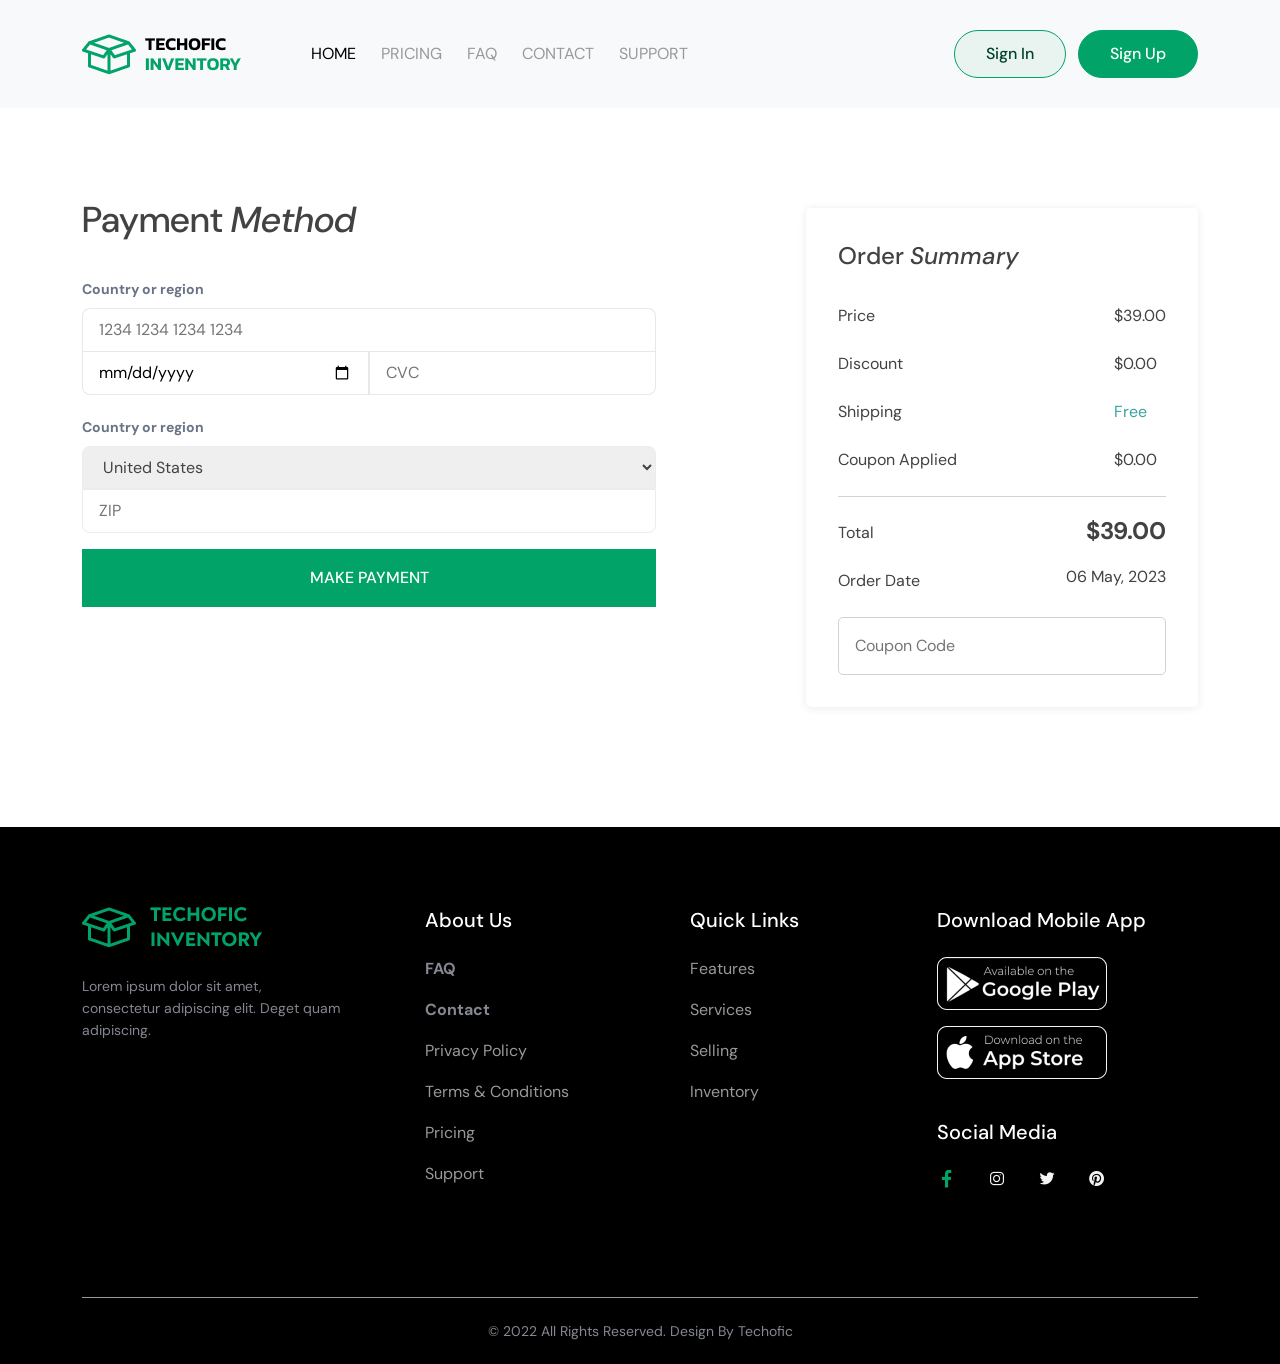
==== checkOut.html @ 2491700c "dashboard added" ====
<!DOCTYPE html>
<html lang="en">

<head>
    <meta charset="UTF-8">
    <meta http-equiv="X-UA-Compatible" content="IE=edge">
    <meta name="viewport" content="width=device-width, initial-scale=1.0">
    <title>Techofic</title>

    <!--================= Link CSS Here =================-->
    <!-- Vendor CSS -->

    <link rel="preconnect" href="https://fonts.googleapis.com">
    <link rel="preconnect" href="https://fonts.gstatic.com" crossorigin>

    <!-- Font CSS -->
    <link href="https://fonts.googleapis.com/css2?family=DM+Sans:wght@400;500;700&display=swap" rel="stylesheet">

    <!-- Bootstrap CSS -->
    <link rel="stylesheet" href="./assets/css/vendor/bootstrap.min.css">

    <!-- Line Awesome Icon CSS -->
    <link rel="stylesheet" href="./assets/icon/css/line-awesome.min.css">

    <!-- Main CSS -->
    <link rel="stylesheet" href="./assets/css/style.css">

</head>

<body>

    <!-- Header -->

    <header>
        <nav class="navbar navbar-expand-lg navbar-light bg-light">
            <div class="container">
                <a class="navbar-brand" href="#">
                    <div class="image">
                        <img src="./assets/img/logo1.png" alt="">
                    </div>
                    <div class="text-image">
                        <img src="./assets/img/logo2.png" alt="">
                    </div>
                </a>
                <button class="offcanvas-btn d-lg-none" type="button" data-bs-toggle="offcanvas"
                    data-bs-target="#offcanvasRight" aria-controls="offcanvasRight"><i class="las la-bars"></i></button>
                <div class="collapse navbar-collapse" id="navbarSupportedContent">
                    <ul class="navbar-nav me-auto mb-2 mb-lg-0">
                        <li class="nav-item">
                            <a class="nav-link active" aria-current="page" href="#">HOME</a>
                        </li>
                        <li class="nav-item">
                            <a class="nav-link" href="#">PRICING</a>
                        </li>
                        <li class="nav-item">
                            <a class="nav-link" href="#">FAQ</a>
                        </li>
                        <li class="nav-item">
                            <a class="nav-link" href="#">CONTACT</a>
                        </li>
                        <li class="nav-item">
                            <a class="nav-link" href="#">SUPPORT</a>
                        </li>
                    </ul>
                    <div class="d-flex nav-btn">
                        <button class="nav-btn--signIn btn-1">Sign In</button>
                        <button class="nav-btn--signUp btn-2">Sign Up</button>
                    </div>
                </div>
            </div>
        </nav>
    </header>

    <!-- Mobile Wrapper -->

    <div class="offcanvas offcanvas-end" tabindex="-1" id="offcanvasRight" aria-labelledby="offcanvasRightLabel">
        <div class="offcanvas-header">
            <button type="button" class="btn-close text-reset" data-bs-dismiss="offcanvas" aria-label="Close"></button>
        </div>
        <div class="offcanvas-body">
            <ul class="navbar-nav me-auto mb-2 mb-lg-0">
                <li class="nav-item">
                    <a class="nav-link active" aria-current="page" href="#">HOME</a>
                </li>
                <li class="nav-item">
                    <a class="nav-link" href="#">PRICING</a>
                </li>
                <li class="nav-item">
                    <a class="nav-link" href="#">FAQ</a>
                </li>
                <li class="nav-item">
                    <a class="nav-link" href="#">CONTACT</a>
                </li>
                <li class="nav-item">
                    <a class="nav-link" href="#">SUPPORT</a>
                </li>
            </ul>
        </div>
    </div>

    <!-- Payment -->

    <div class="payment-section pt-100 pb-120">
        <div class="container">
            <div class="payment-area">
                <div class="payment-area--form">
                    <div class="title">
                        Payment <span>Method</span>
                    </div>

                    <form>
                        <label for="country">Country or region</label>
                        <div class="form-country">
                            <input type="text" placeholder="1234 1234 1234 1234">
                        </div>
                        <div class="form-date">
                            <input class="date" type="date" placeholder="MM / YY">
                            <input class="cvc" type="number" placeholder="CVC">
                        </div>
                        <label for="state">Country or region</label>
                        <select name="state" id="state">
                            <option value="volvo">United States</option>
                            <option value="saab">Uk</option>
                            <option value="opel">Gapan</option>
                        </select>
                        <div class="zip">
                            <input type="number" placeholder="ZIP">
                        </div>
                    </form>

                    <button class="btn-2">MAKE PAYMENT</button>
                </div>
                <div class="payment-area--summary">
                    <div class="title">
                        Order <span>Summary</span>
                    </div>
                    <div class="payment-area--summary---display">
                        <ul>
                            <li>Price</li>
                            <li>Discount</li>
                            <li>Shipping</li>
                            <li>Coupon Applied</li>
                        </ul>
                        <ul>
                            <li>$39.00</li>
                            <li>$0.00</li>
                            <li class="blue">Free</li>
                            <li>$0.00</li>
                        </ul>
                    </div>
                    <div class="payment-area--summary---total">
                        <ul>
                            <li>Total</li>
                            <li>Order Date</li>
                        </ul>
                        <ul>
                            <li class="head">$39.00</li>
                            <li>06 May, 2023</li>
                        </ul>
                    </div>
                    <input type="text" placeholder="Coupon Code">
                </div>
            </div>
        </div>
    </div>


    <!-- Footer -->

    <footer>
        <div class="footer-section bg-black">
            <div class="container">
                <div class="row">
                    <div class="col-lg-3 col-md-3 col-sm-6 mb-24">
                        <div class="footer-section--brand">
                            <div class="image">
                                <img src="./assets/img/logo1.png" alt="">
                            </div>
                            <div class="text-image">
                                <img src="./assets/img/bottom-logo.png" alt="">
                            </div>
                        </div>
                        <p>
                            Lorem ipsum dolor sit amet, consectetur adipiscing elit. Deget quam adipiscing.
                        </p>
                    </div>
                    <div class="col-lg-3 col-md-3 col-sm-6 mb-24 contact">
                        <div class="footer-section--contact">
                            <div class="footer-title">
                                About Us
                            </div>
                            <ul class="footer-links">
                                <li><a href="#">FAQ</a></li>
                                <li><a href="#">Contact</a></li>
                                <li><a href="#"></a>Privacy Policy</li>
                                <li><a href="#"></a>Terms & Conditions</li>
                                <li><a href="#"></a>Pricing</li>
                                <li><a href="#"></a>Support</li>
                            </ul>
                        </div>
                    </div>
                    <div class="col-lg-3 col-md-3 col-sm-6 mb-24 link">
                        <div class="footer-section--link">
                            <div class="footer-title">
                                Quick Links
                            </div>
                            <ul class="footer-links">
                                <li><a href="#"></a>Features</li>
                                <li><a href="#"></a>Services</li>
                                <li><a href="#"></a>Selling</li>
                                <li><a href="#"></a>Inventory</li>
                            </ul>
                        </div>
                    </div>
                    <div class="col-lg-3 col-md-3 col-sm-6 mb-24">
                        <div class="footer-section--social">
                            <div class="footer-title">
                                Download Mobile App
                            </div>
                            <div class="image">
                                <img src="./assets/img/footer-playstore.png" alt="">
                                <img src="./assets/img/footer-apple.png" alt="">
                            </div>
                            <div class="footer-title">
                                Social Media
                            </div>
                            <div class="social-links">
                                <a class="active" href="#">
                                    <i class="lab la-facebook-f"></i>
                                </a>
                                <a href="#">
                                    <i class="lab la-instagram"></i>
                                </a>
                                <a href="#">
                                    <i class="lab la-twitter"></i>
                                </a>
                                <a href="#">
                                    <i class="lab la-pinterest"></i>
                                </a>
                            </div>
                        </div>
                    </div>
                </div>

                <div class="footer-section--copyright">
                    <p>© 2022 All Rights Reserved. Design By Techofic</p>
                </div>
            </div>
        </div>
    </footer>

    <!--================= Link Script Here =================-->
    <!-- Vendor Script -->
    <script src="./assets/js/vendor/jquery-3.6.1.min.js"></script>
    <script src="./assets/js/vendor/bootstrap.bundle.min.js"></script>
    <script src="./assets/js/vendor/owl.carousel.min.js"></script>

    <!-- Main Script -->
    <script src="./assets/js/script.js"></script>
</body>

</html>
---- assets/icon/css/line-awesome.min.css ----
.la,.lab,.lad,.lal,.lar,.las{-moz-osx-font-smoothing:grayscale;-webkit-font-smoothing:antialiased;display:inline-block;font-style:normal;font-variant:normal;text-rendering:auto;line-height:1}.la-lg{font-size:1.33333em;line-height:.75em;vertical-align:-.0667em}.la-xs{font-size:.75em}.la-sm{font-size:.875em}.la-1x{font-size:1em}.la-2x{font-size:2em}.la-3x{font-size:3em}.la-4x{font-size:4em}.la-5x{font-size:5em}.la-6x{font-size:6em}.la-7x{font-size:7em}.la-8x{font-size:8em}.la-9x{font-size:9em}.la-10x{font-size:10em}.la-fw{text-align:center;width:1.25em}.la-ul{list-style-type:none;margin-left:2.5em;padding-left:0}.la-ul>li{position:relative}.la-li{left:-2em;position:absolute;text-align:center;width:2em;line-height:inherit}.la-border{border:solid .08em #eee;border-radius:.1em;padding:.2em .25em .15em}.la-pull-left{float:left}.la-pull-right{float:right}.la.la-pull-left,.lab.la-pull-left,.lal.la-pull-left,.lar.la-pull-left,.las.la-pull-left{margin-right:.3em}.la.la-pull-right,.lab.la-pull-right,.lal.la-pull-right,.lar.la-pull-right,.las.la-pull-right{margin-left:.3em}.la-spin{-webkit-animation:la-spin 2s infinite linear;animation:la-spin 2s infinite linear}.la-pulse{-webkit-animation:la-spin 1s infinite steps(8);animation:la-spin 1s infinite steps(8)}@-webkit-keyframes la-spin{0%{-webkit-transform:rotate(0);transform:rotate(0)}100%{-webkit-transform:rotate(360deg);transform:rotate(360deg)}}@keyframes la-spin{0%{-webkit-transform:rotate(0);transform:rotate(0)}100%{-webkit-transform:rotate(360deg);transform:rotate(360deg)}}.la-rotate-90{-webkit-transform:rotate(90deg);transform:rotate(90deg)}.la-rotate-180{-webkit-transform:rotate(180deg);transform:rotate(180deg)}.la-rotate-270{-webkit-transform:rotate(270deg);transform:rotate(270deg)}.la-flip-horizontal{-webkit-transform:scale(-1,1);transform:scale(-1,1)}.la-flip-vertical{-webkit-transform:scale(1,-1);transform:scale(1,-1)}.la-flip-both,.la-flip-horizontal.la-flip-vertical{-webkit-transform:scale(-1,-1);transform:scale(-1,-1)}:root .la-flip-both,:root .la-flip-horizontal,:root .la-flip-vertical,:root .la-rotate-180,:root .la-rotate-270,:root .la-rotate-90{-webkit-filter:none;filter:none}.la-stack{display:inline-block;height:2em;line-height:2em;position:relative;vertical-align:middle;width:2.5em}.la-stack-1x,.la-stack-2x{left:0;position:absolute;text-align:center;width:100%}.la-stack-1x{line-height:inherit}.la-stack-2x{font-size:2em}.la-inverse{color:#fff}.la-500px:before{content:"\f26e"}.la-accessible-icon:before{content:"\f368"}.la-accusoft:before{content:"\f369"}.la-acquisitions-incorporated:before{content:"\f6af"}.la-ad:before{content:"\f641"}.la-address-book:before{content:"\f2b9"}.la-address-card:before{content:"\f2bb"}.la-adjust:before{content:"\f042"}.la-adn:before{content:"\f170"}.la-adobe:before{content:"\f778"}.la-adversal:before{content:"\f36a"}.la-affiliatetheme:before{content:"\f36b"}.la-air-freshener:before{content:"\f5d0"}.la-airbnb:before{content:"\f834"}.la-algolia:before{content:"\f36c"}.la-align-center:before{content:"\f037"}.la-align-justify:before{content:"\f039"}.la-align-left:before{content:"\f036"}.la-align-right:before{content:"\f038"}.la-alipay:before{content:"\f642"}.la-allergies:before{content:"\f461"}.la-amazon:before{content:"\f270"}.la-amazon-pay:before{content:"\f42c"}.la-ambulance:before{content:"\f0f9"}.la-american-sign-language-interpreting:before{content:"\f2a3"}.la-amilia:before{content:"\f36d"}.la-anchor:before{content:"\f13d"}.la-android:before{content:"\f17b"}.la-angellist:before{content:"\f209"}.la-angle-double-down:before{content:"\f103"}.la-angle-double-left:before{content:"\f100"}.la-angle-double-right:before{content:"\f101"}.la-angle-double-up:before{content:"\f102"}.la-angle-down:before{content:"\f107"}.la-angle-left:before{content:"\f104"}.la-angle-right:before{content:"\f105"}.la-angle-up:before{content:"\f106"}.la-angry:before{content:"\f556"}.la-angrycreative:before{content:"\f36e"}.la-angular:before{content:"\f420"}.la-ankh:before{content:"\f644"}.la-app-store:before{content:"\f36f"}.la-app-store-ios:before{content:"\f370"}.la-apper:before{content:"\f371"}.la-apple:before{content:"\f179"}.la-apple-alt:before{content:"\f5d1"}.la-apple-pay:before{content:"\f415"}.la-archive:before{content:"\f187"}.la-archway:before{content:"\f557"}.la-arrow-alt-circle-down:before{content:"\f358"}.la-arrow-alt-circle-left:before{content:"\f359"}.la-arrow-alt-circle-right:before{content:"\f35a"}.la-arrow-alt-circle-up:before{content:"\f35b"}.la-arrow-circle-down:before{content:"\f0ab"}.la-arrow-circle-left:before{content:"\f0a8"}.la-arrow-circle-right:before{content:"\f0a9"}.la-arrow-circle-up:before{content:"\f0aa"}.la-arrow-down:before{content:"\f063"}.la-arrow-left:before{content:"\f060"}.la-arrow-right:before{content:"\f061"}.la-arrow-up:before{content:"\f062"}.la-arrows-alt:before{content:"\f0b2"}.la-arrows-alt-h:before{content:"\f337"}.la-arrows-alt-v:before{content:"\f338"}.la-artstation:before{content:"\f77a"}.la-assistive-listening-systems:before{content:"\f2a2"}.la-asterisk:before{content:"\f069"}.la-asymmetrik:before{content:"\f372"}.la-at:before{content:"\f1fa"}.la-atlas:before{content:"\f558"}.la-atlassian:before{content:"\f77b"}.la-atom:before{content:"\f5d2"}.la-audible:before{content:"\f373"}.la-audio-description:before{content:"\f29e"}.la-autoprefixer:before{content:"\f41c"}.la-avianex:before{content:"\f374"}.la-aviato:before{content:"\f421"}.la-award:before{content:"\f559"}.la-aws:before{content:"\f375"}.la-baby:before{content:"\f77c"}.la-baby-carriage:before{content:"\f77d"}.la-backspace:before{content:"\f55a"}.la-backward:before{content:"\f04a"}.la-bacon:before{content:"\f7e5"}.la-balance-scale:before{content:"\f24e"}.la-balance-scale-left:before{content:"\f515"}.la-balance-scale-right:before{content:"\f516"}.la-ban:before{content:"\f05e"}.la-band-aid:before{content:"\f462"}.la-bandcamp:before{content:"\f2d5"}.la-barcode:before{content:"\f02a"}.la-bars:before{content:"\f0c9"}.la-baseball-ball:before{content:"\f433"}.la-basketball-ball:before{content:"\f434"}.la-bath:before{content:"\f2cd"}.la-battery-empty:before{content:"\f244"}.la-battery-full:before{content:"\f240"}.la-battery-half:before{content:"\f242"}.la-battery-quarter:before{content:"\f243"}.la-battery-three-quarters:before{content:"\f241"}.la-battle-net:before{content:"\f835"}.la-bed:before{content:"\f236"}.la-beer:before{content:"\f0fc"}.la-behance:before{content:"\f1b4"}.la-behance-square:before{content:"\f1b5"}.la-bell:before{content:"\f0f3"}.la-bell-slash:before{content:"\f1f6"}.la-bezier-curve:before{content:"\f55b"}.la-bible:before{content:"\f647"}.la-bicycle:before{content:"\f206"}.la-biking:before{content:"\f84a"}.la-bimobject:before{content:"\f378"}.la-binoculars:before{content:"\f1e5"}.la-biohazard:before{content:"\f780"}.la-birthday-cake:before{content:"\f1fd"}.la-bitbucket:before{content:"\f171"}.la-bitcoin:before{content:"\f379"}.la-bity:before{content:"\f37a"}.la-black-tie:before{content:"\f27e"}.la-blackberry:before{content:"\f37b"}.la-blender:before{content:"\f517"}.la-blender-phone:before{content:"\f6b6"}.la-blind:before{content:"\f29d"}.la-blog:before{content:"\f781"}.la-blogger:before{content:"\f37c"}.la-blogger-b:before{content:"\f37d"}.la-bluetooth:before{content:"\f293"}.la-bluetooth-b:before{content:"\f294"}.la-bold:before{content:"\f032"}.la-bolt:before{content:"\f0e7"}.la-bomb:before{content:"\f1e2"}.la-bone:before{content:"\f5d7"}.la-bong:before{content:"\f55c"}.la-book:before{content:"\f02d"}.la-book-dead:before{content:"\f6b7"}.la-book-medical:before{content:"\f7e6"}.la-book-open:before{content:"\f518"}.la-book-reader:before{content:"\f5da"}.la-bookmark:before{content:"\f02e"}.la-bootstrap:before{content:"\f836"}.la-border-all:before{content:"\f84c"}.la-border-none:before{content:"\f850"}.la-border-style:before{content:"\f853"}.la-bowling-ball:before{content:"\f436"}.la-box:before{content:"\f466"}.la-box-open:before{content:"\f49e"}.la-boxes:before{content:"\f468"}.la-braille:before{content:"\f2a1"}.la-brain:before{content:"\f5dc"}.la-bread-slice:before{content:"\f7ec"}.la-briefcase:before{content:"\f0b1"}.la-briefcase-medical:before{content:"\f469"}.la-broadcast-tower:before{content:"\f519"}.la-broom:before{content:"\f51a"}.la-brush:before{content:"\f55d"}.la-btc:before{content:"\f15a"}.la-buffer:before{content:"\f837"}.la-bug:before{content:"\f188"}.la-building:before{content:"\f1ad"}.la-bullhorn:before{content:"\f0a1"}.la-bullseye:before{content:"\f140"}.la-burn:before{content:"\f46a"}.la-buromobelexperte:before{content:"\f37f"}.la-bus:before{content:"\f207"}.la-bus-alt:before{content:"\f55e"}.la-business-time:before{content:"\f64a"}.la-buy-n-large:before{content:"\f8a6"}.la-buysellads:before{content:"\f20d"}.la-calculator:before{content:"\f1ec"}.la-calendar:before{content:"\f133"}.la-calendar-alt:before{content:"\f073"}.la-calendar-check:before{content:"\f274"}.la-calendar-day:before{content:"\f783"}.la-calendar-minus:before{content:"\f272"}.la-calendar-plus:before{content:"\f271"}.la-calendar-times:before{content:"\f273"}.la-calendar-week:before{content:"\f784"}.la-camera:before{content:"\f030"}.la-camera-retro:before{content:"\f083"}.la-campground:before{content:"\f6bb"}.la-canadian-maple-leaf:before{content:"\f785"}.la-candy-cane:before{content:"\f786"}.la-cannabis:before{content:"\f55f"}.la-capsules:before{content:"\f46b"}.la-car:before{content:"\f1b9"}.la-car-alt:before{content:"\f5de"}.la-car-battery:before{content:"\f5df"}.la-car-crash:before{content:"\f5e1"}.la-car-side:before{content:"\f5e4"}.la-caret-down:before{content:"\f0d7"}.la-caret-left:before{content:"\f0d9"}.la-caret-right:before{content:"\f0da"}.la-caret-square-down:before{content:"\f150"}.la-caret-square-left:before{content:"\f191"}.la-caret-square-right:before{content:"\f152"}.la-caret-square-up:before{content:"\f151"}.la-caret-up:before{content:"\f0d8"}.la-carrot:before{content:"\f787"}.la-cart-arrow-down:before{content:"\f218"}.la-cart-plus:before{content:"\f217"}.la-cash-register:before{content:"\f788"}.la-cat:before{content:"\f6be"}.la-cc-amazon-pay:before{content:"\f42d"}.la-cc-amex:before{content:"\f1f3"}.la-cc-apple-pay:before{content:"\f416"}.la-cc-diners-club:before{content:"\f24c"}.la-cc-discover:before{content:"\f1f2"}.la-cc-jcb:before{content:"\f24b"}.la-cc-mastercard:before{content:"\f1f1"}.la-cc-paypal:before{content:"\f1f4"}.la-cc-stripe:before{content:"\f1f5"}.la-cc-visa:before{content:"\f1f0"}.la-centercode:before{content:"\f380"}.la-centos:before{content:"\f789"}.la-certificate:before{content:"\f0a3"}.la-chair:before{content:"\f6c0"}.la-chalkboard:before{content:"\f51b"}.la-chalkboard-teacher:before{content:"\f51c"}.la-charging-station:before{content:"\f5e7"}.la-chart-area:before{content:"\f1fe"}.la-chart-bar:before{content:"\f080"}.la-chart-line:before{content:"\f201"}.la-chart-pie:before{content:"\f200"}.la-check:before{content:"\f00c"}.la-check-circle:before{content:"\f058"}.la-check-double:before{content:"\f560"}.la-check-square:before{content:"\f14a"}.la-cheese:before{content:"\f7ef"}.la-chess:before{content:"\f439"}.la-chess-bishop:before{content:"\f43a"}.la-chess-board:before{content:"\f43c"}.la-chess-king:before{content:"\f43f"}.la-chess-knight:before{content:"\f441"}.la-chess-pawn:before{content:"\f443"}.la-chess-queen:before{content:"\f445"}.la-chess-rook:before{content:"\f447"}.la-chevron-circle-down:before{content:"\f13a"}.la-chevron-circle-left:before{content:"\f137"}.la-chevron-circle-right:before{content:"\f138"}.la-chevron-circle-up:before{content:"\f139"}.la-chevron-down:before{content:"\f078"}.la-chevron-left:before{content:"\f053"}.la-chevron-right:before{content:"\f054"}.la-chevron-up:before{content:"\f077"}.la-child:before{content:"\f1ae"}.la-chrome:before{content:"\f268"}.la-chromecast:before{content:"\f838"}.la-church:before{content:"\f51d"}.la-circle:before{content:"\f111"}.la-circle-notch:before{content:"\f1ce"}.la-city:before{content:"\f64f"}.la-clinic-medical:before{content:"\f7f2"}.la-clipboard:before{content:"\f328"}.la-clipboard-check:before{content:"\f46c"}.la-clipboard-list:before{content:"\f46d"}.la-clock:before{content:"\f017"}.la-clone:before{content:"\f24d"}.la-closed-captioning:before{content:"\f20a"}.la-cloud:before{content:"\f0c2"}.la-cloud-download-alt:before{content:"\f381"}.la-cloud-meatball:before{content:"\f73b"}.la-cloud-moon:before{content:"\f6c3"}.la-cloud-moon-rain:before{content:"\f73c"}.la-cloud-rain:before{content:"\f73d"}.la-cloud-showers-heavy:before{content:"\f740"}.la-cloud-sun:before{content:"\f6c4"}.la-cloud-sun-rain:before{content:"\f743"}.la-cloud-upload-alt:before{content:"\f382"}.la-cloudscale:before{content:"\f383"}.la-cloudsmith:before{content:"\f384"}.la-cloudversify:before{content:"\f385"}.la-cocktail:before{content:"\f561"}.la-code:before{content:"\f121"}.la-code-branch:before{content:"\f126"}.la-codepen:before{content:"\f1cb"}.la-codiepie:before{content:"\f284"}.la-coffee:before{content:"\f0f4"}.la-cog:before{content:"\f013"}.la-cogs:before{content:"\f085"}.la-coins:before{content:"\f51e"}.la-columns:before{content:"\f0db"}.la-comment:before{content:"\f075"}.la-comment-alt:before{content:"\f27a"}.la-comment-dollar:before{content:"\f651"}.la-comment-dots:before{content:"\f4ad"}.la-comment-medical:before{content:"\f7f5"}.la-comment-slash:before{content:"\f4b3"}.la-comments:before{content:"\f086"}.la-comments-dollar:before{content:"\f653"}.la-compact-disc:before{content:"\f51f"}.la-compass:before{content:"\f14e"}.la-compress:before{content:"\f066"}.la-compress-arrows-alt:before{content:"\f78c"}.la-concierge-bell:before{content:"\f562"}.la-confluence:before{content:"\f78d"}.la-connectdevelop:before{content:"\f20e"}.la-contao:before{content:"\f26d"}.la-cookie:before{content:"\f563"}.la-cookie-bite:before{content:"\f564"}.la-copy:before{content:"\f0c5"}.la-copyright:before{content:"\f1f9"}.la-cotton-bureau:before{content:"\f89e"}.la-couch:before{content:"\f4b8"}.la-cpanel:before{content:"\f388"}.la-creative-commons:before{content:"\f25e"}.la-creative-commons-by:before{content:"\f4e7"}.la-creative-commons-nc:before{content:"\f4e8"}.la-creative-commons-nc-eu:before{content:"\f4e9"}.la-creative-commons-nc-jp:before{content:"\f4ea"}.la-creative-commons-nd:before{content:"\f4eb"}.la-creative-commons-pd:before{content:"\f4ec"}.la-creative-commons-pd-alt:before{content:"\f4ed"}.la-creative-commons-remix:before{content:"\f4ee"}.la-creative-commons-sa:before{content:"\f4ef"}.la-creative-commons-sampling:before{content:"\f4f0"}.la-creative-commons-sampling-plus:before{content:"\f4f1"}.la-creative-commons-share:before{content:"\f4f2"}.la-creative-commons-zero:before{content:"\f4f3"}.la-credit-card:before{content:"\f09d"}.la-critical-role:before{content:"\f6c9"}.la-crop:before{content:"\f125"}.la-crop-alt:before{content:"\f565"}.la-cross:before{content:"\f654"}.la-crosshairs:before{content:"\f05b"}.la-crow:before{content:"\f520"}.la-crown:before{content:"\f521"}.la-crutch:before{content:"\f7f7"}.la-css3:before{content:"\f13c"}.la-css3-alt:before{content:"\f38b"}.la-cube:before{content:"\f1b2"}.la-cubes:before{content:"\f1b3"}.la-cut:before{content:"\f0c4"}.la-cuttlefish:before{content:"\f38c"}.la-d-and-d:before{content:"\f38d"}.la-d-and-d-beyond:before{content:"\f6ca"}.la-dashcube:before{content:"\f210"}.la-database:before{content:"\f1c0"}.la-deaf:before{content:"\f2a4"}.la-delicious:before{content:"\f1a5"}.la-democrat:before{content:"\f747"}.la-deploydog:before{content:"\f38e"}.la-deskpro:before{content:"\f38f"}.la-desktop:before{content:"\f108"}.la-dev:before{content:"\f6cc"}.la-deviantart:before{content:"\f1bd"}.la-dharmachakra:before{content:"\f655"}.la-dhl:before{content:"\f790"}.la-diagnoses:before{content:"\f470"}.la-diaspora:before{content:"\f791"}.la-dice:before{content:"\f522"}.la-dice-d20:before{content:"\f6cf"}.la-dice-d6:before{content:"\f6d1"}.la-dice-five:before{content:"\f523"}.la-dice-four:before{content:"\f524"}.la-dice-one:before{content:"\f525"}.la-dice-six:before{content:"\f526"}.la-dice-three:before{content:"\f527"}.la-dice-two:before{content:"\f528"}.la-digg:before{content:"\f1a6"}.la-digital-ocean:before{content:"\f391"}.la-digital-tachograph:before{content:"\f566"}.la-directions:before{content:"\f5eb"}.la-discord:before{content:"\f392"}.la-discourse:before{content:"\f393"}.la-divide:before{content:"\f529"}.la-dizzy:before{content:"\f567"}.la-dna:before{content:"\f471"}.la-dochub:before{content:"\f394"}.la-docker:before{content:"\f395"}.la-dog:before{content:"\f6d3"}.la-dollar-sign:before{content:"\f155"}.la-dolly:before{content:"\f472"}.la-dolly-flatbed:before{content:"\f474"}.la-donate:before{content:"\f4b9"}.la-door-closed:before{content:"\f52a"}.la-door-open:before{content:"\f52b"}.la-dot-circle:before{content:"\f192"}.la-dove:before{content:"\f4ba"}.la-download:before{content:"\f019"}.la-draft2digital:before{content:"\f396"}.la-drafting-compass:before{content:"\f568"}.la-dragon:before{content:"\f6d5"}.la-draw-polygon:before{content:"\f5ee"}.la-dribbble:before{content:"\f17d"}.la-dribbble-square:before{content:"\f397"}.la-dropbox:before{content:"\f16b"}.la-drum:before{content:"\f569"}.la-drum-steelpan:before{content:"\f56a"}.la-drumstick-bite:before{content:"\f6d7"}.la-drupal:before{content:"\f1a9"}.la-dumbbell:before{content:"\f44b"}.la-dumpster:before{content:"\f793"}.la-dumpster-fire:before{content:"\f794"}.la-dungeon:before{content:"\f6d9"}.la-dyalog:before{content:"\f399"}.la-earlybirds:before{content:"\f39a"}.la-ebay:before{content:"\f4f4"}.la-edge:before{content:"\f282"}.la-edit:before{content:"\f044"}.la-egg:before{content:"\f7fb"}.la-eject:before{content:"\f052"}.la-elementor:before{content:"\f430"}.la-ellipsis-h:before{content:"\f141"}.la-ellipsis-v:before{content:"\f142"}.la-ello:before{content:"\f5f1"}.la-ember:before{content:"\f423"}.la-empire:before{content:"\f1d1"}.la-envelope:before{content:"\f0e0"}.la-envelope-open:before{content:"\f2b6"}.la-envelope-open-text:before{content:"\f658"}.la-envelope-square:before{content:"\f199"}.la-envira:before{content:"\f299"}.la-equals:before{content:"\f52c"}.la-eraser:before{content:"\f12d"}.la-erlang:before{content:"\f39d"}.la-ethereum:before{content:"\f42e"}.la-ethernet:before{content:"\f796"}.la-etsy:before{content:"\f2d7"}.la-euro-sign:before{content:"\f153"}.la-evernote:before{content:"\f839"}.la-exchange-alt:before{content:"\f362"}.la-exclamation:before{content:"\f12a"}.la-exclamation-circle:before{content:"\f06a"}.la-exclamation-triangle:before{content:"\f071"}.la-expand:before{content:"\f065"}.la-expand-arrows-alt:before{content:"\f31e"}.la-expeditedssl:before{content:"\f23e"}.la-external-link-alt:before{content:"\f35d"}.la-external-link-square-alt:before{content:"\f360"}.la-eye:before{content:"\f06e"}.la-eye-dropper:before{content:"\f1fb"}.la-eye-slash:before{content:"\f070"}.la-facebook:before{content:"\f09a"}.la-facebook-f:before{content:"\f39e"}.la-facebook-messenger:before{content:"\f39f"}.la-facebook-square:before{content:"\f082"}.la-fan:before{content:"\f863"}.la-fantasy-flight-games:before{content:"\f6dc"}.la-fast-backward:before{content:"\f049"}.la-fast-forward:before{content:"\f050"}.la-fax:before{content:"\f1ac"}.la-feather:before{content:"\f52d"}.la-feather-alt:before{content:"\f56b"}.la-fedex:before{content:"\f797"}.la-fedora:before{content:"\f798"}.la-female:before{content:"\f182"}.la-fighter-jet:before{content:"\f0fb"}.la-figma:before{content:"\f799"}.la-file:before{content:"\f15b"}.la-file-alt:before{content:"\f15c"}.la-file-archive:before{content:"\f1c6"}.la-file-audio:before{content:"\f1c7"}.la-file-code:before{content:"\f1c9"}.la-file-contract:before{content:"\f56c"}.la-file-csv:before{content:"\f6dd"}.la-file-download:before{content:"\f56d"}.la-file-excel:before{content:"\f1c3"}.la-file-export:before{content:"\f56e"}.la-file-image:before{content:"\f1c5"}.la-file-import:before{content:"\f56f"}.la-file-invoice:before{content:"\f570"}.la-file-invoice-dollar:before{content:"\f571"}.la-file-medical:before{content:"\f477"}.la-file-medical-alt:before{content:"\f478"}.la-file-pdf:before{content:"\f1c1"}.la-file-powerpoint:before{content:"\f1c4"}.la-file-prescription:before{content:"\f572"}.la-file-signature:before{content:"\f573"}.la-file-upload:before{content:"\f574"}.la-file-video:before{content:"\f1c8"}.la-file-word:before{content:"\f1c2"}.la-fill:before{content:"\f575"}.la-fill-drip:before{content:"\f576"}.la-film:before{content:"\f008"}.la-filter:before{content:"\f0b0"}.la-fingerprint:before{content:"\f577"}.la-fire:before{content:"\f06d"}.la-fire-alt:before{content:"\f7e4"}.la-fire-extinguisher:before{content:"\f134"}.la-firefox:before{content:"\f269"}.la-first-aid:before{content:"\f479"}.la-first-order:before{content:"\f2b0"}.la-first-order-alt:before{content:"\f50a"}.la-firstdraft:before{content:"\f3a1"}.la-fish:before{content:"\f578"}.la-fist-raised:before{content:"\f6de"}.la-flag:before{content:"\f024"}.la-flag-checkered:before{content:"\f11e"}.la-flag-usa:before{content:"\f74d"}.la-flask:before{content:"\f0c3"}.la-flickr:before{content:"\f16e"}.la-flipboard:before{content:"\f44d"}.la-flushed:before{content:"\f579"}.la-fly:before{content:"\f417"}.la-folder:before{content:"\f07b"}.la-folder-minus:before{content:"\f65d"}.la-folder-open:before{content:"\f07c"}.la-folder-plus:before{content:"\f65e"}.la-font:before{content:"\f031"}.la-font-awesome:before{content:"\f2b4"}.la-font-awesome-alt:before{content:"\f35c"}.la-font-awesome-flag:before{content:"\f425"}.la-font-awesome-logo-full:before{content:"\f4e6"}.la-fonticons:before{content:"\f280"}.la-fonticons-fi:before{content:"\f3a2"}.la-football-ball:before{content:"\f44e"}.la-fort-awesome:before{content:"\f286"}.la-fort-awesome-alt:before{content:"\f3a3"}.la-forumbee:before{content:"\f211"}.la-forward:before{content:"\f04e"}.la-foursquare:before{content:"\f180"}.la-free-code-camp:before{content:"\f2c5"}.la-freebsd:before{content:"\f3a4"}.la-frog:before{content:"\f52e"}.la-frown:before{content:"\f119"}.la-frown-open:before{content:"\f57a"}.la-fulcrum:before{content:"\f50b"}.la-funnel-dollar:before{content:"\f662"}.la-futbol:before{content:"\f1e3"}.la-galactic-republic:before{content:"\f50c"}.la-galactic-senate:before{content:"\f50d"}.la-gamepad:before{content:"\f11b"}.la-gas-pump:before{content:"\f52f"}.la-gavel:before{content:"\f0e3"}.la-gem:before{content:"\f3a5"}.la-genderless:before{content:"\f22d"}.la-get-pocket:before{content:"\f265"}.la-gg:before{content:"\f260"}.la-gg-circle:before{content:"\f261"}.la-ghost:before{content:"\f6e2"}.la-gift:before{content:"\f06b"}.la-gifts:before{content:"\f79c"}.la-git:before{content:"\f1d3"}.la-git-alt:before{content:"\f841"}.la-git-square:before{content:"\f1d2"}.la-github:before{content:"\f09b"}.la-github-alt:before{content:"\f113"}.la-github-square:before{content:"\f092"}.la-gitkraken:before{content:"\f3a6"}.la-gitlab:before{content:"\f296"}.la-gitter:before{content:"\f426"}.la-glass-cheers:before{content:"\f79f"}.la-glass-martini:before{content:"\f000"}.la-glass-martini-alt:before{content:"\f57b"}.la-glass-whiskey:before{content:"\f7a0"}.la-glasses:before{content:"\f530"}.la-glide:before{content:"\f2a5"}.la-glide-g:before{content:"\f2a6"}.la-globe:before{content:"\f0ac"}.la-globe-africa:before{content:"\f57c"}.la-globe-americas:before{content:"\f57d"}.la-globe-asia:before{content:"\f57e"}.la-globe-europe:before{content:"\f7a2"}.la-gofore:before{content:"\f3a7"}.la-golf-ball:before{content:"\f450"}.la-goodreads:before{content:"\f3a8"}.la-goodreads-g:before{content:"\f3a9"}.la-google:before{content:"\f1a0"}.la-google-drive:before{content:"\f3aa"}.la-google-play:before{content:"\f3ab"}.la-google-plus:before{content:"\f2b3"}.la-google-plus-g:before{content:"\f0d5"}.la-google-plus-square:before{content:"\f0d4"}.la-google-wallet:before{content:"\f1ee"}.la-gopuram:before{content:"\f664"}.la-graduation-cap:before{content:"\f19d"}.la-gratipay:before{content:"\f184"}.la-grav:before{content:"\f2d6"}.la-greater-than:before{content:"\f531"}.la-greater-than-equal:before{content:"\f532"}.la-grimace:before{content:"\f57f"}.la-grin:before{content:"\f580"}.la-grin-alt:before{content:"\f581"}.la-grin-beam:before{content:"\f582"}.la-grin-beam-sweat:before{content:"\f583"}.la-grin-hearts:before{content:"\f584"}.la-grin-squint:before{content:"\f585"}.la-grin-squint-tears:before{content:"\f586"}.la-grin-stars:before{content:"\f587"}.la-grin-tears:before{content:"\f588"}.la-grin-tongue:before{content:"\f589"}.la-grin-tongue-squint:before{content:"\f58a"}.la-grin-tongue-wink:before{content:"\f58b"}.la-grin-wink:before{content:"\f58c"}.la-grip-horizontal:before{content:"\f58d"}.la-grip-lines:before{content:"\f7a4"}.la-grip-lines-vertical:before{content:"\f7a5"}.la-grip-vertical:before{content:"\f58e"}.la-gripfire:before{content:"\f3ac"}.la-grunt:before{content:"\f3ad"}.la-guitar:before{content:"\f7a6"}.la-gulp:before{content:"\f3ae"}.la-h-square:before{content:"\f0fd"}.la-hacker-news:before{content:"\f1d4"}.la-hacker-news-square:before{content:"\f3af"}.la-hackerrank:before{content:"\f5f7"}.la-hamburger:before{content:"\f805"}.la-hammer:before{content:"\f6e3"}.la-hamsa:before{content:"\f665"}.la-hand-holding:before{content:"\f4bd"}.la-hand-holding-heart:before{content:"\f4be"}.la-hand-holding-usd:before{content:"\f4c0"}.la-hand-lizard:before{content:"\f258"}.la-hand-middle-finger:before{content:"\f806"}.la-hand-paper:before{content:"\f256"}.la-hand-peace:before{content:"\f25b"}.la-hand-point-down:before{content:"\f0a7"}.la-hand-point-left:before{content:"\f0a5"}.la-hand-point-right:before{content:"\f0a4"}.la-hand-point-up:before{content:"\f0a6"}.la-hand-pointer:before{content:"\f25a"}.la-hand-rock:before{content:"\f255"}.la-hand-scissors:before{content:"\f257"}.la-hand-spock:before{content:"\f259"}.la-hands:before{content:"\f4c2"}.la-hands-helping:before{content:"\f4c4"}.la-handshake:before{content:"\f2b5"}.la-hanukiah:before{content:"\f6e6"}.la-hard-hat:before{content:"\f807"}.la-hashtag:before{content:"\f292"}.la-hat-cowboy:before{content:"\f8c0"}.la-hat-cowboy-side:before{content:"\f8c1"}.la-hat-wizard:before{content:"\f6e8"}.la-haykal:before{content:"\f666"}.la-hdd:before{content:"\f0a0"}.la-heading:before{content:"\f1dc"}.la-headphones:before{content:"\f025"}.la-headphones-alt:before{content:"\f58f"}.la-headset:before{content:"\f590"}.la-heart:before{content:"\f004"}.la-heart-broken:before{content:"\f7a9"}.la-heartbeat:before{content:"\f21e"}.la-helicopter:before{content:"\f533"}.la-highlighter:before{content:"\f591"}.la-hiking:before{content:"\f6ec"}.la-hippo:before{content:"\f6ed"}.la-hips:before{content:"\f452"}.la-hire-a-helper:before{content:"\f3b0"}.la-history:before{content:"\f1da"}.la-hockey-puck:before{content:"\f453"}.la-holly-berry:before{content:"\f7aa"}.la-home:before{content:"\f015"}.la-hooli:before{content:"\f427"}.la-hornbill:before{content:"\f592"}.la-horse:before{content:"\f6f0"}.la-horse-head:before{content:"\f7ab"}.la-hospital:before{content:"\f0f8"}.la-hospital-alt:before{content:"\f47d"}.la-hospital-symbol:before{content:"\f47e"}.la-hot-tub:before{content:"\f593"}.la-hotdog:before{content:"\f80f"}.la-hotel:before{content:"\f594"}.la-hotjar:before{content:"\f3b1"}.la-hourglass:before{content:"\f254"}.la-hourglass-end:before{content:"\f253"}.la-hourglass-half:before{content:"\f252"}.la-hourglass-start:before{content:"\f251"}.la-house-damage:before{content:"\f6f1"}.la-houzz:before{content:"\f27c"}.la-hryvnia:before{content:"\f6f2"}.la-html5:before{content:"\f13b"}.la-hubspot:before{content:"\f3b2"}.la-i-cursor:before{content:"\f246"}.la-ice-cream:before{content:"\f810"}.la-icicles:before{content:"\f7ad"}.la-icons:before{content:"\f86d"}.la-id-badge:before{content:"\f2c1"}.la-id-card:before{content:"\f2c2"}.la-id-card-alt:before{content:"\f47f"}.la-igloo:before{content:"\f7ae"}.la-image:before{content:"\f03e"}.la-images:before{content:"\f302"}.la-imdb:before{content:"\f2d8"}.la-inbox:before{content:"\f01c"}.la-indent:before{content:"\f03c"}.la-industry:before{content:"\f275"}.la-infinity:before{content:"\f534"}.la-info:before{content:"\f129"}.la-info-circle:before{content:"\f05a"}.la-instagram:before{content:"\f16d"}.la-intercom:before{content:"\f7af"}.la-internet-explorer:before{content:"\f26b"}.la-invision:before{content:"\f7b0"}.la-ioxhost:before{content:"\f208"}.la-italic:before{content:"\f033"}.la-itch-io:before{content:"\f83a"}.la-itunes:before{content:"\f3b4"}.la-itunes-note:before{content:"\f3b5"}.la-java:before{content:"\f4e4"}.la-jedi:before{content:"\f669"}.la-jedi-order:before{content:"\f50e"}.la-jenkins:before{content:"\f3b6"}.la-jira:before{content:"\f7b1"}.la-joget:before{content:"\f3b7"}.la-joint:before{content:"\f595"}.la-joomla:before{content:"\f1aa"}.la-journal-whills:before{content:"\f66a"}.la-js:before{content:"\f3b8"}.la-js-square:before{content:"\f3b9"}.la-jsfiddle:before{content:"\f1cc"}.la-kaaba:before{content:"\f66b"}.la-kaggle:before{content:"\f5fa"}.la-key:before{content:"\f084"}.la-keybase:before{content:"\f4f5"}.la-keyboard:before{content:"\f11c"}.la-keycdn:before{content:"\f3ba"}.la-khanda:before{content:"\f66d"}.la-kickstarter:before{content:"\f3bb"}.la-kickstarter-k:before{content:"\f3bc"}.la-kiss:before{content:"\f596"}.la-kiss-beam:before{content:"\f597"}.la-kiss-wink-heart:before{content:"\f598"}.la-kiwi-bird:before{content:"\f535"}.la-korvue:before{content:"\f42f"}.la-landmark:before{content:"\f66f"}.la-language:before{content:"\f1ab"}.la-laptop:before{content:"\f109"}.la-laptop-code:before{content:"\f5fc"}.la-laptop-medical:before{content:"\f812"}.la-laravel:before{content:"\f3bd"}.la-lastfm:before{content:"\f202"}.la-lastfm-square:before{content:"\f203"}.la-laugh:before{content:"\f599"}.la-laugh-beam:before{content:"\f59a"}.la-laugh-squint:before{content:"\f59b"}.la-laugh-wink:before{content:"\f59c"}.la-layer-group:before{content:"\f5fd"}.la-leaf:before{content:"\f06c"}.la-leanpub:before{content:"\f212"}.la-lemon:before{content:"\f094"}.la-less:before{content:"\f41d"}.la-less-than:before{content:"\f536"}.la-less-than-equal:before{content:"\f537"}.la-level-down-alt:before{content:"\f3be"}.la-level-up-alt:before{content:"\f3bf"}.la-life-ring:before{content:"\f1cd"}.la-lightbulb:before{content:"\f0eb"}.la-line:before{content:"\f3c0"}.la-link:before{content:"\f0c1"}.la-linkedin:before{content:"\f08c"}.la-linkedin-in:before{content:"\f0e1"}.la-linode:before{content:"\f2b8"}.la-linux:before{content:"\f17c"}.la-lira-sign:before{content:"\f195"}.la-list:before{content:"\f03a"}.la-list-alt:before{content:"\f022"}.la-list-ol:before{content:"\f0cb"}.la-list-ul:before{content:"\f0ca"}.la-location-arrow:before{content:"\f124"}.la-lock:before{content:"\f023"}.la-lock-open:before{content:"\f3c1"}.la-long-arrow-alt-down:before{content:"\f309"}.la-long-arrow-alt-left:before{content:"\f30a"}.la-long-arrow-alt-right:before{content:"\f30b"}.la-long-arrow-alt-up:before{content:"\f30c"}.la-low-vision:before{content:"\f2a8"}.la-luggage-cart:before{content:"\f59d"}.la-lyft:before{content:"\f3c3"}.la-magento:before{content:"\f3c4"}.la-magic:before{content:"\f0d0"}.la-magnet:before{content:"\f076"}.la-mail-bulk:before{content:"\f674"}.la-mailchimp:before{content:"\f59e"}.la-male:before{content:"\f183"}.la-mandalorian:before{content:"\f50f"}.la-map:before{content:"\f279"}.la-map-marked:before{content:"\f59f"}.la-map-marked-alt:before{content:"\f5a0"}.la-map-marker:before{content:"\f041"}.la-map-marker-alt:before{content:"\f3c5"}.la-map-pin:before{content:"\f276"}.la-map-signs:before{content:"\f277"}.la-markdown:before{content:"\f60f"}.la-marker:before{content:"\f5a1"}.la-mars:before{content:"\f222"}.la-mars-double:before{content:"\f227"}.la-mars-stroke:before{content:"\f229"}.la-mars-stroke-h:before{content:"\f22b"}.la-mars-stroke-v:before{content:"\f22a"}.la-mask:before{content:"\f6fa"}.la-mastodon:before{content:"\f4f6"}.la-maxcdn:before{content:"\f136"}.la-mdb:before{content:"\f8ca"}.la-medal:before{content:"\f5a2"}.la-medapps:before{content:"\f3c6"}.la-medium:before{content:"\f23a"}.la-medium-m:before{content:"\f3c7"}.la-medkit:before{content:"\f0fa"}.la-medrt:before{content:"\f3c8"}.la-meetup:before{content:"\f2e0"}.la-megaport:before{content:"\f5a3"}.la-meh:before{content:"\f11a"}.la-meh-blank:before{content:"\f5a4"}.la-meh-rolling-eyes:before{content:"\f5a5"}.la-memory:before{content:"\f538"}.la-mendeley:before{content:"\f7b3"}.la-menorah:before{content:"\f676"}.la-mercury:before{content:"\f223"}.la-meteor:before{content:"\f753"}.la-microchip:before{content:"\f2db"}.la-microphone:before{content:"\f130"}.la-microphone-alt:before{content:"\f3c9"}.la-microphone-alt-slash:before{content:"\f539"}.la-microphone-slash:before{content:"\f131"}.la-microscope:before{content:"\f610"}.la-microsoft:before{content:"\f3ca"}.la-minus:before{content:"\f068"}.la-minus-circle:before{content:"\f056"}.la-minus-square:before{content:"\f146"}.la-mitten:before{content:"\f7b5"}.la-mix:before{content:"\f3cb"}.la-mixcloud:before{content:"\f289"}.la-mizuni:before{content:"\f3cc"}.la-mobile:before{content:"\f10b"}.la-mobile-alt:before{content:"\f3cd"}.la-modx:before{content:"\f285"}.la-monero:before{content:"\f3d0"}.la-money-bill:before{content:"\f0d6"}.la-money-bill-alt:before{content:"\f3d1"}.la-money-bill-wave:before{content:"\f53a"}.la-money-bill-wave-alt:before{content:"\f53b"}.la-money-check:before{content:"\f53c"}.la-money-check-alt:before{content:"\f53d"}.la-monument:before{content:"\f5a6"}.la-moon:before{content:"\f186"}.la-mortar-pestle:before{content:"\f5a7"}.la-mosque:before{content:"\f678"}.la-motorcycle:before{content:"\f21c"}.la-mountain:before{content:"\f6fc"}.la-mouse:before{content:"\f8cc"}.la-mouse-pointer:before{content:"\f245"}.la-mug-hot:before{content:"\f7b6"}.la-music:before{content:"\f001"}.la-napster:before{content:"\f3d2"}.la-neos:before{content:"\f612"}.la-network-wired:before{content:"\f6ff"}.la-neuter:before{content:"\f22c"}.la-newspaper:before{content:"\f1ea"}.la-nimblr:before{content:"\f5a8"}.la-node:before{content:"\f419"}.la-node-js:before{content:"\f3d3"}.la-not-equal:before{content:"\f53e"}.la-notes-medical:before{content:"\f481"}.la-npm:before{content:"\f3d4"}.la-ns8:before{content:"\f3d5"}.la-nutritionix:before{content:"\f3d6"}.la-object-group:before{content:"\f247"}.la-object-ungroup:before{content:"\f248"}.la-odnoklassniki:before{content:"\f263"}.la-odnoklassniki-square:before{content:"\f264"}.la-oil-can:before{content:"\f613"}.la-old-republic:before{content:"\f510"}.la-om:before{content:"\f679"}.la-opencart:before{content:"\f23d"}.la-openid:before{content:"\f19b"}.la-opera:before{content:"\f26a"}.la-optin-monster:before{content:"\f23c"}.la-orcid:before{content:"\f8d2"}.la-osi:before{content:"\f41a"}.la-otter:before{content:"\f700"}.la-outdent:before{content:"\f03b"}.la-page4:before{content:"\f3d7"}.la-pagelines:before{content:"\f18c"}.la-pager:before{content:"\f815"}.la-paint-brush:before{content:"\f1fc"}.la-paint-roller:before{content:"\f5aa"}.la-palette:before{content:"\f53f"}.la-palfed:before{content:"\f3d8"}.la-pallet:before{content:"\f482"}.la-paper-plane:before{content:"\f1d8"}.la-paperclip:before{content:"\f0c6"}.la-parachute-box:before{content:"\f4cd"}.la-paragraph:before{content:"\f1dd"}.la-parking:before{content:"\f540"}.la-passport:before{content:"\f5ab"}.la-pastafarianism:before{content:"\f67b"}.la-paste:before{content:"\f0ea"}.la-patreon:before{content:"\f3d9"}.la-pause:before{content:"\f04c"}.la-pause-circle:before{content:"\f28b"}.la-paw:before{content:"\f1b0"}.la-paypal:before{content:"\f1ed"}.la-peace:before{content:"\f67c"}.la-pen:before{content:"\f304"}.la-pen-alt:before{content:"\f305"}.la-pen-fancy:before{content:"\f5ac"}.la-pen-nib:before{content:"\f5ad"}.la-pen-square:before{content:"\f14b"}.la-pencil-alt:before{content:"\f303"}.la-pencil-ruler:before{content:"\f5ae"}.la-penny-arcade:before{content:"\f704"}.la-people-carry:before{content:"\f4ce"}.la-pepper-hot:before{content:"\f816"}.la-percent:before{content:"\f295"}.la-percentage:before{content:"\f541"}.la-periscope:before{content:"\f3da"}.la-person-booth:before{content:"\f756"}.la-phabricator:before{content:"\f3db"}.la-phoenix-framework:before{content:"\f3dc"}.la-phoenix-squadron:before{content:"\f511"}.la-phone:before{content:"\f095"}.la-phone-alt:before{content:"\f879"}.la-phone-slash:before{content:"\f3dd"}.la-phone-square:before{content:"\f098"}.la-phone-square-alt:before{content:"\f87b"}.la-phone-volume:before{content:"\f2a0"}.la-photo-video:before{content:"\f87c"}.la-php:before{content:"\f457"}.la-pied-piper:before{content:"\f2ae"}.la-pied-piper-alt:before{content:"\f1a8"}.la-pied-piper-hat:before{content:"\f4e5"}.la-pied-piper-pp:before{content:"\f1a7"}.la-piggy-bank:before{content:"\f4d3"}.la-pills:before{content:"\f484"}.la-pinterest:before{content:"\f0d2"}.la-pinterest-p:before{content:"\f231"}.la-pinterest-square:before{content:"\f0d3"}.la-pizza-slice:before{content:"\f818"}.la-place-of-worship:before{content:"\f67f"}.la-plane:before{content:"\f072"}.la-plane-arrival:before{content:"\f5af"}.la-plane-departure:before{content:"\f5b0"}.la-play:before{content:"\f04b"}.la-play-circle:before{content:"\f144"}.la-playstation:before{content:"\f3df"}.la-plug:before{content:"\f1e6"}.la-plus:before{content:"\f067"}.la-plus-circle:before{content:"\f055"}.la-plus-square:before{content:"\f0fe"}.la-podcast:before{content:"\f2ce"}.la-poll:before{content:"\f681"}.la-poll-h:before{content:"\f682"}.la-poo:before{content:"\f2fe"}.la-poo-storm:before{content:"\f75a"}.la-poop:before{content:"\f619"}.la-portrait:before{content:"\f3e0"}.la-pound-sign:before{content:"\f154"}.la-power-off:before{content:"\f011"}.la-pray:before{content:"\f683"}.la-praying-hands:before{content:"\f684"}.la-prescription:before{content:"\f5b1"}.la-prescription-bottle:before{content:"\f485"}.la-prescription-bottle-alt:before{content:"\f486"}.la-print:before{content:"\f02f"}.la-procedures:before{content:"\f487"}.la-product-hunt:before{content:"\f288"}.la-project-diagram:before{content:"\f542"}.la-pushed:before{content:"\f3e1"}.la-puzzle-piece:before{content:"\f12e"}.la-python:before{content:"\f3e2"}.la-qq:before{content:"\f1d6"}.la-qrcode:before{content:"\f029"}.la-question:before{content:"\f128"}.la-question-circle:before{content:"\f059"}.la-quidditch:before{content:"\f458"}.la-quinscape:before{content:"\f459"}.la-quora:before{content:"\f2c4"}.la-quote-left:before{content:"\f10d"}.la-quote-right:before{content:"\f10e"}.la-quran:before{content:"\f687"}.la-r-project:before{content:"\f4f7"}.la-radiation:before{content:"\f7b9"}.la-radiation-alt:before{content:"\f7ba"}.la-rainbow:before{content:"\f75b"}.la-random:before{content:"\f074"}.la-raspberry-pi:before{content:"\f7bb"}.la-ravelry:before{content:"\f2d9"}.la-react:before{content:"\f41b"}.la-reacteurope:before{content:"\f75d"}.la-readme:before{content:"\f4d5"}.la-rebel:before{content:"\f1d0"}.la-receipt:before{content:"\f543"}.la-record-vinyl:before{content:"\f8d9"}.la-recycle:before{content:"\f1b8"}.la-red-river:before{content:"\f3e3"}.la-reddit:before{content:"\f1a1"}.la-reddit-alien:before{content:"\f281"}.la-reddit-square:before{content:"\f1a2"}.la-redhat:before{content:"\f7bc"}.la-redo:before{content:"\f01e"}.la-redo-alt:before{content:"\f2f9"}.la-registered:before{content:"\f25d"}.la-remove-format:before{content:"\f87d"}.la-renren:before{content:"\f18b"}.la-reply:before{content:"\f3e5"}.la-reply-all:before{content:"\f122"}.la-replyd:before{content:"\f3e6"}.la-republican:before{content:"\f75e"}.la-researchgate:before{content:"\f4f8"}.la-resolving:before{content:"\f3e7"}.la-restroom:before{content:"\f7bd"}.la-retweet:before{content:"\f079"}.la-rev:before{content:"\f5b2"}.la-ribbon:before{content:"\f4d6"}.la-ring:before{content:"\f70b"}.la-road:before{content:"\f018"}.la-robot:before{content:"\f544"}.la-rocket:before{content:"\f135"}.la-rocketchat:before{content:"\f3e8"}.la-rockrms:before{content:"\f3e9"}.la-route:before{content:"\f4d7"}.la-rss:before{content:"\f09e"}.la-rss-square:before{content:"\f143"}.la-ruble-sign:before{content:"\f158"}.la-ruler:before{content:"\f545"}.la-ruler-combined:before{content:"\f546"}.la-ruler-horizontal:before{content:"\f547"}.la-ruler-vertical:before{content:"\f548"}.la-running:before{content:"\f70c"}.la-rupee-sign:before{content:"\f156"}.la-sad-cry:before{content:"\f5b3"}.la-sad-tear:before{content:"\f5b4"}.la-safari:before{content:"\f267"}.la-salesforce:before{content:"\f83b"}.la-sass:before{content:"\f41e"}.la-satellite:before{content:"\f7bf"}.la-satellite-dish:before{content:"\f7c0"}.la-save:before{content:"\f0c7"}.la-schlix:before{content:"\f3ea"}.la-school:before{content:"\f549"}.la-screwdriver:before{content:"\f54a"}.la-scribd:before{content:"\f28a"}.la-scroll:before{content:"\f70e"}.la-sd-card:before{content:"\f7c2"}.la-search:before{content:"\f002"}.la-search-dollar:before{content:"\f688"}.la-search-location:before{content:"\f689"}.la-search-minus:before{content:"\f010"}.la-search-plus:before{content:"\f00e"}.la-searchengin:before{content:"\f3eb"}.la-seedling:before{content:"\f4d8"}.la-sellcast:before{content:"\f2da"}.la-sellsy:before{content:"\f213"}.la-server:before{content:"\f233"}.la-servicestack:before{content:"\f3ec"}.la-shapes:before{content:"\f61f"}.la-share:before{content:"\f064"}.la-share-alt:before{content:"\f1e0"}.la-share-alt-square:before{content:"\f1e1"}.la-share-square:before{content:"\f14d"}.la-shekel-sign:before{content:"\f20b"}.la-shield-alt:before{content:"\f3ed"}.la-ship:before{content:"\f21a"}.la-shipping-fast:before{content:"\f48b"}.la-shirtsinbulk:before{content:"\f214"}.la-shoe-prints:before{content:"\f54b"}.la-shopping-bag:before{content:"\f290"}.la-shopping-basket:before{content:"\f291"}.la-shopping-cart:before{content:"\f07a"}.la-shopware:before{content:"\f5b5"}.la-shower:before{content:"\f2cc"}.la-shuttle-van:before{content:"\f5b6"}.la-sign:before{content:"\f4d9"}.la-sign-in-alt:before{content:"\f2f6"}.la-sign-language:before{content:"\f2a7"}.la-sign-out-alt:before{content:"\f2f5"}.la-signal:before{content:"\f012"}.la-signature:before{content:"\f5b7"}.la-sim-card:before{content:"\f7c4"}.la-simplybuilt:before{content:"\f215"}.la-sistrix:before{content:"\f3ee"}.la-sitemap:before{content:"\f0e8"}.la-sith:before{content:"\f512"}.la-skating:before{content:"\f7c5"}.la-sketch:before{content:"\f7c6"}.la-skiing:before{content:"\f7c9"}.la-skiing-nordic:before{content:"\f7ca"}.la-skull:before{content:"\f54c"}.la-skull-crossbones:before{content:"\f714"}.la-skyatlas:before{content:"\f216"}.la-skype:before{content:"\f17e"}.la-slack:before{content:"\f198"}.la-slack-hash:before{content:"\f3ef"}.la-slash:before{content:"\f715"}.la-sleigh:before{content:"\f7cc"}.la-sliders-h:before{content:"\f1de"}.la-slideshare:before{content:"\f1e7"}.la-smile:before{content:"\f118"}.la-smile-beam:before{content:"\f5b8"}.la-smile-wink:before{content:"\f4da"}.la-smog:before{content:"\f75f"}.la-smoking:before{content:"\f48d"}.la-smoking-ban:before{content:"\f54d"}.la-sms:before{content:"\f7cd"}.la-snapchat:before{content:"\f2ab"}.la-snapchat-ghost:before{content:"\f2ac"}.la-snapchat-square:before{content:"\f2ad"}.la-snowboarding:before{content:"\f7ce"}.la-snowflake:before{content:"\f2dc"}.la-snowman:before{content:"\f7d0"}.la-snowplow:before{content:"\f7d2"}.la-socks:before{content:"\f696"}.la-solar-panel:before{content:"\f5ba"}.la-sort:before{content:"\f0dc"}.la-sort-alpha-down:before{content:"\f15d"}.la-sort-alpha-down-alt:before{content:"\f881"}.la-sort-alpha-up:before{content:"\f15e"}.la-sort-alpha-up-alt:before{content:"\f882"}.la-sort-amount-down:before{content:"\f160"}.la-sort-amount-down-alt:before{content:"\f884"}.la-sort-amount-up:before{content:"\f161"}.la-sort-amount-up-alt:before{content:"\f885"}.la-sort-down:before{content:"\f0dd"}.la-sort-numeric-down:before{content:"\f162"}.la-sort-numeric-down-alt:before{content:"\f886"}.la-sort-numeric-up:before{content:"\f163"}.la-sort-numeric-up-alt:before{content:"\f887"}.la-sort-up:before{content:"\f0de"}.la-soundcloud:before{content:"\f1be"}.la-sourcetree:before{content:"\f7d3"}.la-spa:before{content:"\f5bb"}.la-space-shuttle:before{content:"\f197"}.la-speakap:before{content:"\f3f3"}.la-speaker-deck:before{content:"\f83c"}.la-spell-check:before{content:"\f891"}.la-spider:before{content:"\f717"}.la-spinner:before{content:"\f110"}.la-splotch:before{content:"\f5bc"}.la-spotify:before{content:"\f1bc"}.la-spray-can:before{content:"\f5bd"}.la-square:before{content:"\f0c8"}.la-square-full:before{content:"\f45c"}.la-square-root-alt:before{content:"\f698"}.la-squarespace:before{content:"\f5be"}.la-stack-exchange:before{content:"\f18d"}.la-stack-overflow:before{content:"\f16c"}.la-stackpath:before{content:"\f842"}.la-stamp:before{content:"\f5bf"}.la-star:before{content:"\f005"}.la-star-and-crescent:before{content:"\f699"}.la-star-half:before{content:"\f089"}.la-star-half-alt:before{content:"\f5c0"}.la-star-of-david:before{content:"\f69a"}.la-star-of-life:before{content:"\f621"}.la-staylinked:before{content:"\f3f5"}.la-steam:before{content:"\f1b6"}.la-steam-square:before{content:"\f1b7"}.la-steam-symbol:before{content:"\f3f6"}.la-step-backward:before{content:"\f048"}.la-step-forward:before{content:"\f051"}.la-stethoscope:before{content:"\f0f1"}.la-sticker-mule:before{content:"\f3f7"}.la-sticky-note:before{content:"\f249"}.la-stop:before{content:"\f04d"}.la-stop-circle:before{content:"\f28d"}.la-stopwatch:before{content:"\f2f2"}.la-store:before{content:"\f54e"}.la-store-alt:before{content:"\f54f"}.la-strava:before{content:"\f428"}.la-stream:before{content:"\f550"}.la-street-view:before{content:"\f21d"}.la-strikethrough:before{content:"\f0cc"}.la-stripe:before{content:"\f429"}.la-stripe-s:before{content:"\f42a"}.la-stroopwafel:before{content:"\f551"}.la-studiovinari:before{content:"\f3f8"}.la-stumbleupon:before{content:"\f1a4"}.la-stumbleupon-circle:before{content:"\f1a3"}.la-subscript:before{content:"\f12c"}.la-subway:before{content:"\f239"}.la-suitcase:before{content:"\f0f2"}.la-suitcase-rolling:before{content:"\f5c1"}.la-sun:before{content:"\f185"}.la-superpowers:before{content:"\f2dd"}.la-superscript:before{content:"\f12b"}.la-supple:before{content:"\f3f9"}.la-surprise:before{content:"\f5c2"}.la-suse:before{content:"\f7d6"}.la-swatchbook:before{content:"\f5c3"}.la-swift:before{content:"\f8e1"}.la-swimmer:before{content:"\f5c4"}.la-swimming-pool:before{content:"\f5c5"}.la-symfony:before{content:"\f83d"}.la-synagogue:before{content:"\f69b"}.la-sync:before{content:"\f021"}.la-sync-alt:before{content:"\f2f1"}.la-syringe:before{content:"\f48e"}.la-table:before{content:"\f0ce"}.la-table-tennis:before{content:"\f45d"}.la-tablet:before{content:"\f10a"}.la-tablet-alt:before{content:"\f3fa"}.la-tablets:before{content:"\f490"}.la-tachometer-alt:before{content:"\f3fd"}.la-tag:before{content:"\f02b"}.la-tags:before{content:"\f02c"}.la-tape:before{content:"\f4db"}.la-tasks:before{content:"\f0ae"}.la-taxi:before{content:"\f1ba"}.la-teamspeak:before{content:"\f4f9"}.la-teeth:before{content:"\f62e"}.la-teeth-open:before{content:"\f62f"}.la-telegram:before{content:"\f2c6"}.la-telegram-plane:before{content:"\f3fe"}.la-temperature-high:before{content:"\f769"}.la-temperature-low:before{content:"\f76b"}.la-tencent-weibo:before{content:"\f1d5"}.la-tenge:before{content:"\f7d7"}.la-terminal:before{content:"\f120"}.la-text-height:before{content:"\f034"}.la-text-width:before{content:"\f035"}.la-th:before{content:"\f00a"}.la-th-large:before{content:"\f009"}.la-th-list:before{content:"\f00b"}.la-the-red-yeti:before{content:"\f69d"}.la-theater-masks:before{content:"\f630"}.la-themeco:before{content:"\f5c6"}.la-themeisle:before{content:"\f2b2"}.la-thermometer:before{content:"\f491"}.la-thermometer-empty:before{content:"\f2cb"}.la-thermometer-full:before{content:"\f2c7"}.la-thermometer-half:before{content:"\f2c9"}.la-thermometer-quarter:before{content:"\f2ca"}.la-thermometer-three-quarters:before{content:"\f2c8"}.la-think-peaks:before{content:"\f731"}.la-thumbs-down:before{content:"\f165"}.la-thumbs-up:before{content:"\f164"}.la-thumbtack:before{content:"\f08d"}.la-ticket-alt:before{content:"\f3ff"}.la-times:before{content:"\f00d"}.la-times-circle:before{content:"\f057"}.la-tint:before{content:"\f043"}.la-tint-slash:before{content:"\f5c7"}.la-tired:before{content:"\f5c8"}.la-toggle-off:before{content:"\f204"}.la-toggle-on:before{content:"\f205"}.la-toilet:before{content:"\f7d8"}.la-toilet-paper:before{content:"\f71e"}.la-toolbox:before{content:"\f552"}.la-tools:before{content:"\f7d9"}.la-tooth:before{content:"\f5c9"}.la-torah:before{content:"\f6a0"}.la-torii-gate:before{content:"\f6a1"}.la-tractor:before{content:"\f722"}.la-trade-federation:before{content:"\f513"}.la-trademark:before{content:"\f25c"}.la-traffic-light:before{content:"\f637"}.la-train:before{content:"\f238"}.la-tram:before{content:"\f7da"}.la-transgender:before{content:"\f224"}.la-transgender-alt:before{content:"\f225"}.la-trash:before{content:"\f1f8"}.la-trash-alt:before{content:"\f2ed"}.la-trash-restore:before{content:"\f829"}.la-trash-restore-alt:before{content:"\f82a"}.la-tree:before{content:"\f1bb"}.la-trello:before{content:"\f181"}.la-tripadvisor:before{content:"\f262"}.la-trophy:before{content:"\f091"}.la-truck:before{content:"\f0d1"}.la-truck-loading:before{content:"\f4de"}.la-truck-monster:before{content:"\f63b"}.la-truck-moving:before{content:"\f4df"}.la-truck-pickup:before{content:"\f63c"}.la-tshirt:before{content:"\f553"}.la-tty:before{content:"\f1e4"}.la-tumblr:before{content:"\f173"}.la-tumblr-square:before{content:"\f174"}.la-tv:before{content:"\f26c"}.la-twitch:before{content:"\f1e8"}.la-twitter:before{content:"\f099"}.la-twitter-square:before{content:"\f081"}.la-typo3:before{content:"\f42b"}.la-uber:before{content:"\f402"}.la-ubuntu:before{content:"\f7df"}.la-uikit:before{content:"\f403"}.la-umbraco:before{content:"\f8e8"}.la-umbrella:before{content:"\f0e9"}.la-umbrella-beach:before{content:"\f5ca"}.la-underline:before{content:"\f0cd"}.la-undo:before{content:"\f0e2"}.la-undo-alt:before{content:"\f2ea"}.la-uniregistry:before{content:"\f404"}.la-universal-access:before{content:"\f29a"}.la-university:before{content:"\f19c"}.la-unlink:before{content:"\f127"}.la-unlock:before{content:"\f09c"}.la-unlock-alt:before{content:"\f13e"}.la-untappd:before{content:"\f405"}.la-upload:before{content:"\f093"}.la-ups:before{content:"\f7e0"}.la-usb:before{content:"\f287"}.la-user:before{content:"\f007"}.la-user-alt:before{content:"\f406"}.la-user-alt-slash:before{content:"\f4fa"}.la-user-astronaut:before{content:"\f4fb"}.la-user-check:before{content:"\f4fc"}.la-user-circle:before{content:"\f2bd"}.la-user-clock:before{content:"\f4fd"}.la-user-cog:before{content:"\f4fe"}.la-user-edit:before{content:"\f4ff"}.la-user-friends:before{content:"\f500"}.la-user-graduate:before{content:"\f501"}.la-user-injured:before{content:"\f728"}.la-user-lock:before{content:"\f502"}.la-user-md:before{content:"\f0f0"}.la-user-minus:before{content:"\f503"}.la-user-ninja:before{content:"\f504"}.la-user-nurse:before{content:"\f82f"}.la-user-plus:before{content:"\f234"}.la-user-secret:before{content:"\f21b"}.la-user-shield:before{content:"\f505"}.la-user-slash:before{content:"\f506"}.la-user-tag:before{content:"\f507"}.la-user-tie:before{content:"\f508"}.la-user-times:before{content:"\f235"}.la-users:before{content:"\f0c0"}.la-users-cog:before{content:"\f509"}.la-usps:before{content:"\f7e1"}.la-ussunnah:before{content:"\f407"}.la-utensil-spoon:before{content:"\f2e5"}.la-utensils:before{content:"\f2e7"}.la-vaadin:before{content:"\f408"}.la-vector-square:before{content:"\f5cb"}.la-venus:before{content:"\f221"}.la-venus-double:before{content:"\f226"}.la-venus-mars:before{content:"\f228"}.la-viacoin:before{content:"\f237"}.la-viadeo:before{content:"\f2a9"}.la-viadeo-square:before{content:"\f2aa"}.la-vial:before{content:"\f492"}.la-vials:before{content:"\f493"}.la-viber:before{content:"\f409"}.la-video:before{content:"\f03d"}.la-video-slash:before{content:"\f4e2"}.la-vihara:before{content:"\f6a7"}.la-vimeo:before{content:"\f40a"}.la-vimeo-square:before{content:"\f194"}.la-vimeo-v:before{content:"\f27d"}.la-vine:before{content:"\f1ca"}.la-vk:before{content:"\f189"}.la-vnv:before{content:"\f40b"}.la-voicemail:before{content:"\f897"}.la-volleyball-ball:before{content:"\f45f"}.la-volume-down:before{content:"\f027"}.la-volume-mute:before{content:"\f6a9"}.la-volume-off:before{content:"\f026"}.la-volume-up:before{content:"\f028"}.la-vote-yea:before{content:"\f772"}.la-vr-cardboard:before{content:"\f729"}.la-vuejs:before{content:"\f41f"}.la-walking:before{content:"\f554"}.la-wallet:before{content:"\f555"}.la-warehouse:before{content:"\f494"}.la-water:before{content:"\f773"}.la-wave-square:before{content:"\f83e"}.la-waze:before{content:"\f83f"}.la-weebly:before{content:"\f5cc"}.la-weibo:before{content:"\f18a"}.la-weight:before{content:"\f496"}.la-weight-hanging:before{content:"\f5cd"}.la-weixin:before{content:"\f1d7"}.la-whatsapp:before{content:"\f232"}.la-whatsapp-square:before{content:"\f40c"}.la-wheelchair:before{content:"\f193"}.la-whmcs:before{content:"\f40d"}.la-wifi:before{content:"\f1eb"}.la-wikipedia-w:before{content:"\f266"}.la-wind:before{content:"\f72e"}.la-window-close:before{content:"\f410"}.la-window-maximize:before{content:"\f2d0"}.la-window-minimize:before{content:"\f2d1"}.la-window-restore:before{content:"\f2d2"}.la-windows:before{content:"\f17a"}.la-wine-bottle:before{content:"\f72f"}.la-wine-glass:before{content:"\f4e3"}.la-wine-glass-alt:before{content:"\f5ce"}.la-wix:before{content:"\f5cf"}.la-wizards-of-the-coast:before{content:"\f730"}.la-wolf-pack-battalion:before{content:"\f514"}.la-won-sign:before{content:"\f159"}.la-wordpress:before{content:"\f19a"}.la-wordpress-simple:before{content:"\f411"}.la-wpbeginner:before{content:"\f297"}.la-wpexplorer:before{content:"\f2de"}.la-wpforms:before{content:"\f298"}.la-wpressr:before{content:"\f3e4"}.la-wrench:before{content:"\f0ad"}.la-x-ray:before{content:"\f497"}.la-xbox:before{content:"\f412"}.la-xing:before{content:"\f168"}.la-xing-square:before{content:"\f169"}.la-y-combinator:before{content:"\f23b"}.la-yahoo:before{content:"\f19e"}.la-yammer:before{content:"\f840"}.la-yandex:before{content:"\f413"}.la-yandex-international:before{content:"\f414"}.la-yarn:before{content:"\f7e3"}.la-yelp:before{content:"\f1e9"}.la-yen-sign:before{content:"\f157"}.la-yin-yang:before{content:"\f6ad"}.la-yoast:before{content:"\f2b1"}.la-youtube:before{content:"\f167"}.la-youtube-square:before{content:"\f431"}.la-zhihu:before{content:"\f63f"}.sr-only{border:0;clip:rect(0,0,0,0);height:1px;margin:-1px;overflow:hidden;padding:0;position:absolute;width:1px}.sr-only-focusable:active,.sr-only-focusable:focus{clip:auto;height:auto;margin:0;overflow:visible;position:static;width:auto}@font-face{font-family:'Line Awesome Brands';font-style:normal;font-weight:400;font-display:auto;src:url(../fonts/la-brands-400.eot);src:url(../fonts/la-brands-400.eot?#iefix) format("embedded-opentype"),url(../fonts/la-brands-400.woff2) format("woff2"),url(../fonts/la-brands-400.woff) format("woff"),url(../fonts/la-brands-400.ttf) format("truetype"),url(../fonts/la-brands-400.svg#lineawesome) format("svg")}.lab{font-family:'Line Awesome Brands'}@font-face{font-family:'Line Awesome Free';font-style:normal;font-weight:400;font-display:auto;src:url(../fonts/la-regular-400.eot);src:url(../fonts/la-regular-400.eot?#iefix) format("embedded-opentype"),url(../fonts/la-regular-400.woff2) format("woff2"),url(../fonts/la-regular-400.woff) format("woff"),url(../fonts/la-regular-400.ttf) format("truetype"),url(../fonts/la-regular-400.svg#lineawesome) format("svg")}.lar{font-family:'Line Awesome Free';font-weight:400}@font-face{font-family:'Line Awesome Free';font-style:normal;font-weight:900;font-display:auto;src:url(../fonts/la-solid-900.eot);src:url(../fonts/la-solid-900.eot?#iefix) format("embedded-opentype"),url(../fonts/la-solid-900.woff2) format("woff2"),url(../fonts/la-solid-900.woff) format("woff"),url(../fonts/la-solid-900.ttf) format("truetype"),url(../fonts/la-solid-900.svg#lineawesome) format("svg")}.la,.las{font-family:'Line Awesome Free';font-weight:900}.la.la-glass:before{content:"\f000"}.la.la-meetup{font-family:'Line Awesome Brands';font-weight:400}.la.la-star-o{font-family:'Line Awesome Free';font-weight:400}.la.la-star-o:before{content:"\f005"}.la.la-remove:before{content:"\f00d"}.la.la-close:before{content:"\f00d"}.la.la-gear:before{content:"\f013"}.la.la-trash-o{font-family:'Line Awesome Free';font-weight:400}.la.la-trash-o:before{content:"\f2ed"}.la.la-file-o{font-family:'Line Awesome Free';font-weight:400}.la.la-file-o:before{content:"\f15b"}.la.la-clock-o{font-family:'Line Awesome Free';font-weight:400}.la.la-clock-o:before{content:"\f017"}.la.la-arrow-circle-o-down{font-family:'Line Awesome Free';font-weight:400}.la.la-arrow-circle-o-down:before{content:"\f358"}.la.la-arrow-circle-o-up{font-family:'Line Awesome Free';font-weight:400}.la.la-arrow-circle-o-up:before{content:"\f35b"}.la.la-play-circle-o{font-family:'Line Awesome Free';font-weight:400}.la.la-play-circle-o:before{content:"\f144"}.la.la-repeat:before{content:"\f01e"}.la.la-rotate-right:before{content:"\f01e"}.la.la-refresh:before{content:"\f021"}.la.la-list-alt{font-family:'Line Awesome Free';font-weight:400}.la.la-dedent:before{content:"\f03b"}.la.la-video-camera:before{content:"\f03d"}.la.la-picture-o{font-family:'Line Awesome Free';font-weight:400}.la.la-picture-o:before{content:"\f03e"}.la.la-photo{font-family:'Line Awesome Free';font-weight:400}.la.la-photo:before{content:"\f03e"}.la.la-image{font-family:'Line Awesome Free';font-weight:400}.la.la-image:before{content:"\f03e"}.la.la-pencil:before{content:"\f303"}.la.la-map-marker:before{content:"\f3c5"}.la.la-pencil-square-o{font-family:'Line Awesome Free';font-weight:400}.la.la-pencil-square-o:before{content:"\f044"}.la.la-share-square-o{font-family:'Line Awesome Free';font-weight:400}.la.la-share-square-o:before{content:"\f14d"}.la.la-check-square-o{font-family:'Line Awesome Free';font-weight:400}.la.la-check-square-o:before{content:"\f14a"}.la.la-arrows:before{content:"\f0b2"}.la.la-times-circle-o{font-family:'Line Awesome Free';font-weight:400}.la.la-times-circle-o:before{content:"\f057"}.la.la-check-circle-o{font-family:'Line Awesome Free';font-weight:400}.la.la-check-circle-o:before{content:"\f058"}.la.la-mail-forward:before{content:"\f064"}.la.la-eye{font-family:'Line Awesome Free';font-weight:400}.la.la-eye-slash{font-family:'Line Awesome Free';font-weight:400}.la.la-warning:before{content:"\f071"}.la.la-calendar:before{content:"\f073"}.la.la-arrows-v:before{content:"\f338"}.la.la-arrows-h:before{content:"\f337"}.la.la-bar-chart{font-family:'Line Awesome Free';font-weight:400}.la.la-bar-chart:before{content:"\f080"}.la.la-bar-chart-o{font-family:'Line Awesome Free';font-weight:400}.la.la-bar-chart-o:before{content:"\f080"}.la.la-twitter-square{font-family:'Line Awesome Brands';font-weight:400}.la.la-facebook-square{font-family:'Line Awesome Brands';font-weight:400}.la.la-gears:before{content:"\f085"}.la.la-thumbs-o-up{font-family:'Line Awesome Free';font-weight:400}.la.la-thumbs-o-up:before{content:"\f164"}.la.la-thumbs-o-down{font-family:'Line Awesome Free';font-weight:400}.la.la-thumbs-o-down:before{content:"\f165"}.la.la-heart-o{font-family:'Line Awesome Free';font-weight:400}.la.la-heart-o:before{content:"\f004"}.la.la-sign-out:before{content:"\f2f5"}.la.la-linkedin-square{font-family:'Line Awesome Brands';font-weight:400}.la.la-linkedin-square:before{content:"\f08c"}.la.la-thumb-tack:before{content:"\f08d"}.la.la-external-link:before{content:"\f35d"}.la.la-sign-in:before{content:"\f2f6"}.la.la-github-square{font-family:'Line Awesome Brands';font-weight:400}.la.la-lemon-o{font-family:'Line Awesome Free';font-weight:400}.la.la-lemon-o:before{content:"\f094"}.la.la-square-o{font-family:'Line Awesome Free';font-weight:400}.la.la-square-o:before{content:"\f0c8"}.la.la-bookmark-o{font-family:'Line Awesome Free';font-weight:400}.la.la-bookmark-o:before{content:"\f02e"}.la.la-twitter{font-family:'Line Awesome Brands';font-weight:400}.la.la-facebook{font-family:'Line Awesome Brands';font-weight:400}.la.la-facebook:before{content:"\f39e"}.la.la-facebook-f{font-family:'Line Awesome Brands';font-weight:400}.la.la-facebook-f:before{content:"\f39e"}.la.la-github{font-family:'Line Awesome Brands';font-weight:400}.la.la-credit-card{font-family:'Line Awesome Free';font-weight:400}.la.la-feed:before{content:"\f09e"}.la.la-hdd-o{font-family:'Line Awesome Free';font-weight:400}.la.la-hdd-o:before{content:"\f0a0"}.la.la-hand-o-right{font-family:'Line Awesome Free';font-weight:400}.la.la-hand-o-right:before{content:"\f0a4"}.la.la-hand-o-left{font-family:'Line Awesome Free';font-weight:400}.la.la-hand-o-left:before{content:"\f0a5"}.la.la-hand-o-up{font-family:'Line Awesome Free';font-weight:400}.la.la-hand-o-up:before{content:"\f0a6"}.la.la-hand-o-down{font-family:'Line Awesome Free';font-weight:400}.la.la-hand-o-down:before{content:"\f0a7"}.la.la-arrows-alt:before{content:"\f31e"}.la.la-group:before{content:"\f0c0"}.la.la-chain:before{content:"\f0c1"}.la.la-scissors:before{content:"\f0c4"}.la.la-files-o{font-family:'Line Awesome Free';font-weight:400}.la.la-files-o:before{content:"\f0c5"}.la.la-floppy-o{font-family:'Line Awesome Free';font-weight:400}.la.la-floppy-o:before{content:"\f0c7"}.la.la-navicon:before{content:"\f0c9"}.la.la-reorder:before{content:"\f0c9"}.la.la-pinterest{font-family:'Line Awesome Brands';font-weight:400}.la.la-pinterest-square{font-family:'Line Awesome Brands';font-weight:400}.la.la-google-plus-square{font-family:'Line Awesome Brands';font-weight:400}.la.la-google-plus{font-family:'Line Awesome Brands';font-weight:400}.la.la-google-plus:before{content:"\f0d5"}.la.la-money{font-family:'Line Awesome Free';font-weight:400}.la.la-money:before{content:"\f3d1"}.la.la-unsorted:before{content:"\f0dc"}.la.la-sort-desc:before{content:"\f0dd"}.la.la-sort-asc:before{content:"\f0de"}.la.la-linkedin{font-family:'Line Awesome Brands';font-weight:400}.la.la-linkedin:before{content:"\f0e1"}.la.la-rotate-left:before{content:"\f0e2"}.la.la-legal:before{content:"\f0e3"}.la.la-tachometer:before{content:"\f3fd"}.la.la-dashboard:before{content:"\f3fd"}.la.la-comment-o{font-family:'Line Awesome Free';font-weight:400}.la.la-comment-o:before{content:"\f075"}.la.la-comments-o{font-family:'Line Awesome Free';font-weight:400}.la.la-comments-o:before{content:"\f086"}.la.la-flash:before{content:"\f0e7"}.la.la-clipboard{font-family:'Line Awesome Free';font-weight:400}.la.la-paste{font-family:'Line Awesome Free';font-weight:400}.la.la-paste:before{content:"\f328"}.la.la-lightbulb-o{font-family:'Line Awesome Free';font-weight:400}.la.la-lightbulb-o:before{content:"\f0eb"}.la.la-exchange:before{content:"\f362"}.la.la-cloud-download:before{content:"\f381"}.la.la-cloud-upload:before{content:"\f382"}.la.la-bell-o{font-family:'Line Awesome Free';font-weight:400}.la.la-bell-o:before{content:"\f0f3"}.la.la-cutlery:before{content:"\f2e7"}.la.la-file-text-o{font-family:'Line Awesome Free';font-weight:400}.la.la-file-text-o:before{content:"\f15c"}.la.la-building-o{font-family:'Line Awesome Free';font-weight:400}.la.la-building-o:before{content:"\f1ad"}.la.la-hospital-o{font-family:'Line Awesome Free';font-weight:400}.la.la-hospital-o:before{content:"\f0f8"}.la.la-tablet:before{content:"\f3fa"}.la.la-mobile:before{content:"\f3cd"}.la.la-mobile-phone:before{content:"\f3cd"}.la.la-circle-o{font-family:'Line Awesome Free';font-weight:400}.la.la-circle-o:before{content:"\f111"}.la.la-mail-reply:before{content:"\f3e5"}.la.la-github-alt{font-family:'Line Awesome Brands';font-weight:400}.la.la-folder-o{font-family:'Line Awesome Free';font-weight:400}.la.la-folder-o:before{content:"\f07b"}.la.la-folder-open-o{font-family:'Line Awesome Free';font-weight:400}.la.la-folder-open-o:before{content:"\f07c"}.la.la-smile-o{font-family:'Line Awesome Free';font-weight:400}.la.la-smile-o:before{content:"\f118"}.la.la-frown-o{font-family:'Line Awesome Free';font-weight:400}.la.la-frown-o:before{content:"\f119"}.la.la-meh-o{font-family:'Line Awesome Free';font-weight:400}.la.la-meh-o:before{content:"\f11a"}.la.la-keyboard-o{font-family:'Line Awesome Free';font-weight:400}.la.la-keyboard-o:before{content:"\f11c"}.la.la-flag-o{font-family:'Line Awesome Free';font-weight:400}.la.la-flag-o:before{content:"\f024"}.la.la-mail-reply-all:before{content:"\f122"}.la.la-star-half-o{font-family:'Line Awesome Free';font-weight:400}.la.la-star-half-o:before{content:"\f089"}.la.la-star-half-empty{font-family:'Line Awesome Free';font-weight:400}.la.la-star-half-empty:before{content:"\f089"}.la.la-star-half-full{font-family:'Line Awesome Free';font-weight:400}.la.la-star-half-full:before{content:"\f089"}.la.la-code-fork:before{content:"\f126"}.la.la-chain-broken:before{content:"\f127"}.la.la-shield:before{content:"\f3ed"}.la.la-calendar-o{font-family:'Line Awesome Free';font-weight:400}.la.la-calendar-o:before{content:"\f133"}.la.la-maxcdn{font-family:'Line Awesome Brands';font-weight:400}.la.la-html5{font-family:'Line Awesome Brands';font-weight:400}.la.la-css3{font-family:'Line Awesome Brands';font-weight:400}.la.la-ticket:before{content:"\f3ff"}.la.la-minus-square-o{font-family:'Line Awesome Free';font-weight:400}.la.la-minus-square-o:before{content:"\f146"}.la.la-level-up:before{content:"\f3bf"}.la.la-level-down:before{content:"\f3be"}.la.la-pencil-square:before{content:"\f14b"}.la.la-external-link-square:before{content:"\f360"}.la.la-compass{font-family:'Line Awesome Free';font-weight:400}.la.la-caret-square-o-down{font-family:'Line Awesome Free';font-weight:400}.la.la-caret-square-o-down:before{content:"\f150"}.la.la-toggle-down{font-family:'Line Awesome Free';font-weight:400}.la.la-toggle-down:before{content:"\f150"}.la.la-caret-square-o-up{font-family:'Line Awesome Free';font-weight:400}.la.la-caret-square-o-up:before{content:"\f151"}.la.la-toggle-up{font-family:'Line Awesome Free';font-weight:400}.la.la-toggle-up:before{content:"\f151"}.la.la-caret-square-o-right{font-family:'Line Awesome Free';font-weight:400}.la.la-caret-square-o-right:before{content:"\f152"}.la.la-toggle-right{font-family:'Line Awesome Free';font-weight:400}.la.la-toggle-right:before{content:"\f152"}.la.la-eur:before{content:"\f153"}.la.la-euro:before{content:"\f153"}.la.la-gbp:before{content:"\f154"}.la.la-usd:before{content:"\f155"}.la.la-dollar:before{content:"\f155"}.la.la-inr:before{content:"\f156"}.la.la-rupee:before{content:"\f156"}.la.la-jpy:before{content:"\f157"}.la.la-cny:before{content:"\f157"}.la.la-rmb:before{content:"\f157"}.la.la-yen:before{content:"\f157"}.la.la-rub:before{content:"\f158"}.la.la-ruble:before{content:"\f158"}.la.la-rouble:before{content:"\f158"}.la.la-krw:before{content:"\f159"}.la.la-won:before{content:"\f159"}.la.la-btc{font-family:'Line Awesome Brands';font-weight:400}.la.la-bitcoin{font-family:'Line Awesome Brands';font-weight:400}.la.la-bitcoin:before{content:"\f15a"}.la.la-file-text:before{content:"\f15c"}.la.la-sort-alpha-asc:before{content:"\f15d"}.la.la-sort-alpha-desc:before{content:"\f881"}.la.la-sort-amount-asc:before{content:"\f160"}.la.la-sort-amount-desc:before{content:"\f884"}.la.la-sort-numeric-asc:before{content:"\f162"}.la.la-sort-numeric-desc:before{content:"\f886"}.la.la-youtube-square{font-family:'Line Awesome Brands';font-weight:400}.la.la-youtube{font-family:'Line Awesome Brands';font-weight:400}.la.la-xing{font-family:'Line Awesome Brands';font-weight:400}.la.la-xing-square{font-family:'Line Awesome Brands';font-weight:400}.la.la-youtube-play{font-family:'Line Awesome Brands';font-weight:400}.la.la-youtube-play:before{content:"\f167"}.la.la-dropbox{font-family:'Line Awesome Brands';font-weight:400}.la.la-stack-overflow{font-family:'Line Awesome Brands';font-weight:400}.la.la-instagram{font-family:'Line Awesome Brands';font-weight:400}.la.la-flickr{font-family:'Line Awesome Brands';font-weight:400}.la.la-adn{font-family:'Line Awesome Brands';font-weight:400}.la.la-bitbucket{font-family:'Line Awesome Brands';font-weight:400}.la.la-bitbucket-square{font-family:'Line Awesome Brands';font-weight:400}.la.la-bitbucket-square:before{content:"\f171"}.la.la-tumblr{font-family:'Line Awesome Brands';font-weight:400}.la.la-tumblr-square{font-family:'Line Awesome Brands';font-weight:400}.la.la-long-arrow-down:before{content:"\f309"}.la.la-long-arrow-up:before{content:"\f30c"}.la.la-long-arrow-left:before{content:"\f30a"}.la.la-long-arrow-right:before{content:"\f30b"}.la.la-apple{font-family:'Line Awesome Brands';font-weight:400}.la.la-windows{font-family:'Line Awesome Brands';font-weight:400}.la.la-android{font-family:'Line Awesome Brands';font-weight:400}.la.la-linux{font-family:'Line Awesome Brands';font-weight:400}.la.la-dribbble{font-family:'Line Awesome Brands';font-weight:400}.la.la-skype{font-family:'Line Awesome Brands';font-weight:400}.la.la-foursquare{font-family:'Line Awesome Brands';font-weight:400}.la.la-trello{font-family:'Line Awesome Brands';font-weight:400}.la.la-gratipay{font-family:'Line Awesome Brands';font-weight:400}.la.la-gittip{font-family:'Line Awesome Brands';font-weight:400}.la.la-gittip:before{content:"\f184"}.la.la-sun-o{font-family:'Line Awesome Free';font-weight:400}.la.la-sun-o:before{content:"\f185"}.la.la-moon-o{font-family:'Line Awesome Free';font-weight:400}.la.la-moon-o:before{content:"\f186"}.la.la-vk{font-family:'Line Awesome Brands';font-weight:400}.la.la-weibo{font-family:'Line Awesome Brands';font-weight:400}.la.la-renren{font-family:'Line Awesome Brands';font-weight:400}.la.la-pagelines{font-family:'Line Awesome Brands';font-weight:400}.la.la-stack-exchange{font-family:'Line Awesome Brands';font-weight:400}.la.la-arrow-circle-o-right{font-family:'Line Awesome Free';font-weight:400}.la.la-arrow-circle-o-right:before{content:"\f35a"}.la.la-arrow-circle-o-left{font-family:'Line Awesome Free';font-weight:400}.la.la-arrow-circle-o-left:before{content:"\f359"}.la.la-caret-square-o-left{font-family:'Line Awesome Free';font-weight:400}.la.la-caret-square-o-left:before{content:"\f191"}.la.la-toggle-left{font-family:'Line Awesome Free';font-weight:400}.la.la-toggle-left:before{content:"\f191"}.la.la-dot-circle-o{font-family:'Line Awesome Free';font-weight:400}.la.la-dot-circle-o:before{content:"\f192"}.la.la-vimeo-square{font-family:'Line Awesome Brands';font-weight:400}.la.la-try:before{content:"\f195"}.la.la-turkish-lira:before{content:"\f195"}.la.la-plus-square-o{font-family:'Line Awesome Free';font-weight:400}.la.la-plus-square-o:before{content:"\f0fe"}.la.la-slack{font-family:'Line Awesome Brands';font-weight:400}.la.la-wordpress{font-family:'Line Awesome Brands';font-weight:400}.la.la-openid{font-family:'Line Awesome Brands';font-weight:400}.la.la-institution:before{content:"\f19c"}.la.la-bank:before{content:"\f19c"}.la.la-mortar-board:before{content:"\f19d"}.la.la-yahoo{font-family:'Line Awesome Brands';font-weight:400}.la.la-google{font-family:'Line Awesome Brands';font-weight:400}.la.la-reddit{font-family:'Line Awesome Brands';font-weight:400}.la.la-reddit-square{font-family:'Line Awesome Brands';font-weight:400}.la.la-stumbleupon-circle{font-family:'Line Awesome Brands';font-weight:400}.la.la-stumbleupon{font-family:'Line Awesome Brands';font-weight:400}.la.la-delicious{font-family:'Line Awesome Brands';font-weight:400}.la.la-digg{font-family:'Line Awesome Brands';font-weight:400}.la.la-pied-piper-pp{font-family:'Line Awesome Brands';font-weight:400}.la.la-pied-piper-alt{font-family:'Line Awesome Brands';font-weight:400}.la.la-drupal{font-family:'Line Awesome Brands';font-weight:400}.la.la-joomla{font-family:'Line Awesome Brands';font-weight:400}.la.la-spoon:before{content:"\f2e5"}.la.la-behance{font-family:'Line Awesome Brands';font-weight:400}.la.la-behance-square{font-family:'Line Awesome Brands';font-weight:400}.la.la-steam{font-family:'Line Awesome Brands';font-weight:400}.la.la-steam-square{font-family:'Line Awesome Brands';font-weight:400}.la.la-automobile:before{content:"\f1b9"}.la.la-cab:before{content:"\f1ba"}.la.la-envelope-o{font-family:'Line Awesome Free';font-weight:400}.la.la-envelope-o:before{content:"\f0e0"}.la.la-deviantart{font-family:'Line Awesome Brands';font-weight:400}.la.la-soundcloud{font-family:'Line Awesome Brands';font-weight:400}.la.la-file-pdf-o{font-family:'Line Awesome Free';font-weight:400}.la.la-file-pdf-o:before{content:"\f1c1"}.la.la-file-word-o{font-family:'Line Awesome Free';font-weight:400}.la.la-file-word-o:before{content:"\f1c2"}.la.la-file-excel-o{font-family:'Line Awesome Free';font-weight:400}.la.la-file-excel-o:before{content:"\f1c3"}.la.la-file-powerpoint-o{font-family:'Line Awesome Free';font-weight:400}.la.la-file-powerpoint-o:before{content:"\f1c4"}.la.la-file-image-o{font-family:'Line Awesome Free';font-weight:400}.la.la-file-image-o:before{content:"\f1c5"}.la.la-file-photo-o{font-family:'Line Awesome Free';font-weight:400}.la.la-file-photo-o:before{content:"\f1c5"}.la.la-file-picture-o{font-family:'Line Awesome Free';font-weight:400}.la.la-file-picture-o:before{content:"\f1c5"}.la.la-file-archive-o{font-family:'Line Awesome Free';font-weight:400}.la.la-file-archive-o:before{content:"\f1c6"}.la.la-file-zip-o{font-family:'Line Awesome Free';font-weight:400}.la.la-file-zip-o:before{content:"\f1c6"}.la.la-file-audio-o{font-family:'Line Awesome Free';font-weight:400}.la.la-file-audio-o:before{content:"\f1c7"}.la.la-file-sound-o{font-family:'Line Awesome Free';font-weight:400}.la.la-file-sound-o:before{content:"\f1c7"}.la.la-file-video-o{font-family:'Line Awesome Free';font-weight:400}.la.la-file-video-o:before{content:"\f1c8"}.la.la-file-movie-o{font-family:'Line Awesome Free';font-weight:400}.la.la-file-movie-o:before{content:"\f1c8"}.la.la-file-code-o{font-family:'Line Awesome Free';font-weight:400}.la.la-file-code-o:before{content:"\f1c9"}.la.la-vine{font-family:'Line Awesome Brands';font-weight:400}.la.la-codepen{font-family:'Line Awesome Brands';font-weight:400}.la.la-jsfiddle{font-family:'Line Awesome Brands';font-weight:400}.la.la-life-ring{font-family:'Line Awesome Free';font-weight:400}.la.la-life-bouy{font-family:'Line Awesome Free';font-weight:400}.la.la-life-bouy:before{content:"\f1cd"}.la.la-life-buoy{font-family:'Line Awesome Free';font-weight:400}.la.la-life-buoy:before{content:"\f1cd"}.la.la-life-saver{font-family:'Line Awesome Free';font-weight:400}.la.la-life-saver:before{content:"\f1cd"}.la.la-support{font-family:'Line Awesome Free';font-weight:400}.la.la-support:before{content:"\f1cd"}.la.la-circle-o-notch:before{content:"\f1ce"}.la.la-rebel{font-family:'Line Awesome Brands';font-weight:400}.la.la-ra{font-family:'Line Awesome Brands';font-weight:400}.la.la-ra:before{content:"\f1d0"}.la.la-resistance{font-family:'Line Awesome Brands';font-weight:400}.la.la-resistance:before{content:"\f1d0"}.la.la-empire{font-family:'Line Awesome Brands';font-weight:400}.la.la-ge{font-family:'Line Awesome Brands';font-weight:400}.la.la-ge:before{content:"\f1d1"}.la.la-git-square{font-family:'Line Awesome Brands';font-weight:400}.la.la-git{font-family:'Line Awesome Brands';font-weight:400}.la.la-hacker-news{font-family:'Line Awesome Brands';font-weight:400}.la.la-y-combinator-square{font-family:'Line Awesome Brands';font-weight:400}.la.la-y-combinator-square:before{content:"\f1d4"}.la.la-yc-square{font-family:'Line Awesome Brands';font-weight:400}.la.la-yc-square:before{content:"\f1d4"}.la.la-tencent-weibo{font-family:'Line Awesome Brands';font-weight:400}.la.la-qq{font-family:'Line Awesome Brands';font-weight:400}.la.la-weixin{font-family:'Line Awesome Brands';font-weight:400}.la.la-wechat{font-family:'Line Awesome Brands';font-weight:400}.la.la-wechat:before{content:"\f1d7"}.la.la-send:before{content:"\f1d8"}.la.la-paper-plane-o{font-family:'Line Awesome Free';font-weight:400}.la.la-paper-plane-o:before{content:"\f1d8"}.la.la-send-o{font-family:'Line Awesome Free';font-weight:400}.la.la-send-o:before{content:"\f1d8"}.la.la-circle-thin{font-family:'Line Awesome Free';font-weight:400}.la.la-circle-thin:before{content:"\f111"}.la.la-header:before{content:"\f1dc"}.la.la-sliders:before{content:"\f1de"}.la.la-futbol-o{font-family:'Line Awesome Free';font-weight:400}.la.la-futbol-o:before{content:"\f1e3"}.la.la-soccer-ball-o{font-family:'Line Awesome Free';font-weight:400}.la.la-soccer-ball-o:before{content:"\f1e3"}.la.la-slideshare{font-family:'Line Awesome Brands';font-weight:400}.la.la-twitch{font-family:'Line Awesome Brands';font-weight:400}.la.la-yelp{font-family:'Line Awesome Brands';font-weight:400}.la.la-newspaper-o{font-family:'Line Awesome Free';font-weight:400}.la.la-newspaper-o:before{content:"\f1ea"}.la.la-paypal{font-family:'Line Awesome Brands';font-weight:400}.la.la-google-wallet{font-family:'Line Awesome Brands';font-weight:400}.la.la-cc-visa{font-family:'Line Awesome Brands';font-weight:400}.la.la-cc-mastercard{font-family:'Line Awesome Brands';font-weight:400}.la.la-cc-discover{font-family:'Line Awesome Brands';font-weight:400}.la.la-cc-amex{font-family:'Line Awesome Brands';font-weight:400}.la.la-cc-paypal{font-family:'Line Awesome Brands';font-weight:400}.la.la-cc-stripe{font-family:'Line Awesome Brands';font-weight:400}.la.la-bell-slash-o{font-family:'Line Awesome Free';font-weight:400}.la.la-bell-slash-o:before{content:"\f1f6"}.la.la-trash:before{content:"\f2ed"}.la.la-copyright{font-family:'Line Awesome Free';font-weight:400}.la.la-eyedropper:before{content:"\f1fb"}.la.la-area-chart:before{content:"\f1fe"}.la.la-pie-chart:before{content:"\f200"}.la.la-line-chart:before{content:"\f201"}.la.la-lastfm{font-family:'Line Awesome Brands';font-weight:400}.la.la-lastfm-square{font-family:'Line Awesome Brands';font-weight:400}.la.la-ioxhost{font-family:'Line Awesome Brands';font-weight:400}.la.la-angellist{font-family:'Line Awesome Brands';font-weight:400}.la.la-cc{font-family:'Line Awesome Free';font-weight:400}.la.la-cc:before{content:"\f20a"}.la.la-ils:before{content:"\f20b"}.la.la-shekel:before{content:"\f20b"}.la.la-sheqel:before{content:"\f20b"}.la.la-meanpath{font-family:'Line Awesome Brands';font-weight:400}.la.la-meanpath:before{content:"\f2b4"}.la.la-buysellads{font-family:'Line Awesome Brands';font-weight:400}.la.la-connectdevelop{font-family:'Line Awesome Brands';font-weight:400}.la.la-dashcube{font-family:'Line Awesome Brands';font-weight:400}.la.la-forumbee{font-family:'Line Awesome Brands';font-weight:400}.la.la-leanpub{font-family:'Line Awesome Brands';font-weight:400}.la.la-sellsy{font-family:'Line Awesome Brands';font-weight:400}.la.la-shirtsinbulk{font-family:'Line Awesome Brands';font-weight:400}.la.la-simplybuilt{font-family:'Line Awesome Brands';font-weight:400}.la.la-skyatlas{font-family:'Line Awesome Brands';font-weight:400}.la.la-diamond{font-family:'Line Awesome Free';font-weight:400}.la.la-diamond:before{content:"\f3a5"}.la.la-intersex:before{content:"\f224"}.la.la-facebook-official{font-family:'Line Awesome Brands';font-weight:400}.la.la-facebook-official:before{content:"\f09a"}.la.la-pinterest-p{font-family:'Line Awesome Brands';font-weight:400}.la.la-whatsapp{font-family:'Line Awesome Brands';font-weight:400}.la.la-hotel:before{content:"\f236"}.la.la-viacoin{font-family:'Line Awesome Brands';font-weight:400}.la.la-medium{font-family:'Line Awesome Brands';font-weight:400}.la.la-y-combinator{font-family:'Line Awesome Brands';font-weight:400}.la.la-yc{font-family:'Line Awesome Brands';font-weight:400}.la.la-yc:before{content:"\f23b"}.la.la-optin-monster{font-family:'Line Awesome Brands';font-weight:400}.la.la-opencart{font-family:'Line Awesome Brands';font-weight:400}.la.la-expeditedssl{font-family:'Line Awesome Brands';font-weight:400}.la.la-battery-4:before{content:"\f240"}.la.la-battery:before{content:"\f240"}.la.la-battery-3:before{content:"\f241"}.la.la-battery-2:before{content:"\f242"}.la.la-battery-1:before{content:"\f243"}.la.la-battery-0:before{content:"\f244"}.la.la-object-group{font-family:'Line Awesome Free';font-weight:400}.la.la-object-ungroup{font-family:'Line Awesome Free';font-weight:400}.la.la-sticky-note-o{font-family:'Line Awesome Free';font-weight:400}.la.la-sticky-note-o:before{content:"\f249"}.la.la-cc-jcb{font-family:'Line Awesome Brands';font-weight:400}.la.la-cc-diners-club{font-family:'Line Awesome Brands';font-weight:400}.la.la-clone{font-family:'Line Awesome Free';font-weight:400}.la.la-hourglass-o{font-family:'Line Awesome Free';font-weight:400}.la.la-hourglass-o:before{content:"\f254"}.la.la-hourglass-1:before{content:"\f251"}.la.la-hourglass-2:before{content:"\f252"}.la.la-hourglass-3:before{content:"\f253"}.la.la-hand-rock-o{font-family:'Line Awesome Free';font-weight:400}.la.la-hand-rock-o:before{content:"\f255"}.la.la-hand-grab-o{font-family:'Line Awesome Free';font-weight:400}.la.la-hand-grab-o:before{content:"\f255"}.la.la-hand-paper-o{font-family:'Line Awesome Free';font-weight:400}.la.la-hand-paper-o:before{content:"\f256"}.la.la-hand-stop-o{font-family:'Line Awesome Free';font-weight:400}.la.la-hand-stop-o:before{content:"\f256"}.la.la-hand-scissors-o{font-family:'Line Awesome Free';font-weight:400}.la.la-hand-scissors-o:before{content:"\f257"}.la.la-hand-lizard-o{font-family:'Line Awesome Free';font-weight:400}.la.la-hand-lizard-o:before{content:"\f258"}.la.la-hand-spock-o{font-family:'Line Awesome Free';font-weight:400}.la.la-hand-spock-o:before{content:"\f259"}.la.la-hand-pointer-o{font-family:'Line Awesome Free';font-weight:400}.la.la-hand-pointer-o:before{content:"\f25a"}.la.la-hand-peace-o{font-family:'Line Awesome Free';font-weight:400}.la.la-hand-peace-o:before{content:"\f25b"}.la.la-registered{font-family:'Line Awesome Free';font-weight:400}.la.la-creative-commons{font-family:'Line Awesome Brands';font-weight:400}.la.la-gg{font-family:'Line Awesome Brands';font-weight:400}.la.la-gg-circle{font-family:'Line Awesome Brands';font-weight:400}.la.la-tripadvisor{font-family:'Line Awesome Brands';font-weight:400}.la.la-odnoklassniki{font-family:'Line Awesome Brands';font-weight:400}.la.la-odnoklassniki-square{font-family:'Line Awesome Brands';font-weight:400}.la.la-get-pocket{font-family:'Line Awesome Brands';font-weight:400}.la.la-wikipedia-w{font-family:'Line Awesome Brands';font-weight:400}.la.la-safari{font-family:'Line Awesome Brands';font-weight:400}.la.la-chrome{font-family:'Line Awesome Brands';font-weight:400}.la.la-firefox{font-family:'Line Awesome Brands';font-weight:400}.la.la-opera{font-family:'Line Awesome Brands';font-weight:400}.la.la-internet-explorer{font-family:'Line Awesome Brands';font-weight:400}.la.la-television:before{content:"\f26c"}.la.la-contao{font-family:'Line Awesome Brands';font-weight:400}.la.la-500px{font-family:'Line Awesome Brands';font-weight:400}.la.la-amazon{font-family:'Line Awesome Brands';font-weight:400}.la.la-calendar-plus-o{font-family:'Line Awesome Free';font-weight:400}.la.la-calendar-plus-o:before{content:"\f271"}.la.la-calendar-minus-o{font-family:'Line Awesome Free';font-weight:400}.la.la-calendar-minus-o:before{content:"\f272"}.la.la-calendar-times-o{font-family:'Line Awesome Free';font-weight:400}.la.la-calendar-times-o:before{content:"\f273"}.la.la-calendar-check-o{font-family:'Line Awesome Free';font-weight:400}.la.la-calendar-check-o:before{content:"\f274"}.la.la-map-o{font-family:'Line Awesome Free';font-weight:400}.la.la-map-o:before{content:"\f279"}.la.la-commenting:before{content:"\f4ad"}.la.la-commenting-o{font-family:'Line Awesome Free';font-weight:400}.la.la-commenting-o:before{content:"\f4ad"}.la.la-houzz{font-family:'Line Awesome Brands';font-weight:400}.la.la-vimeo{font-family:'Line Awesome Brands';font-weight:400}.la.la-vimeo:before{content:"\f27d"}.la.la-black-tie{font-family:'Line Awesome Brands';font-weight:400}.la.la-fonticons{font-family:'Line Awesome Brands';font-weight:400}.la.la-reddit-alien{font-family:'Line Awesome Brands';font-weight:400}.la.la-edge{font-family:'Line Awesome Brands';font-weight:400}.la.la-credit-card-alt:before{content:"\f09d"}.la.la-codiepie{font-family:'Line Awesome Brands';font-weight:400}.la.la-modx{font-family:'Line Awesome Brands';font-weight:400}.la.la-fort-awesome{font-family:'Line Awesome Brands';font-weight:400}.la.la-usb{font-family:'Line Awesome Brands';font-weight:400}.la.la-product-hunt{font-family:'Line Awesome Brands';font-weight:400}.la.la-mixcloud{font-family:'Line Awesome Brands';font-weight:400}.la.la-scribd{font-family:'Line Awesome Brands';font-weight:400}.la.la-pause-circle-o{font-family:'Line Awesome Free';font-weight:400}.la.la-pause-circle-o:before{content:"\f28b"}.la.la-stop-circle-o{font-family:'Line Awesome Free';font-weight:400}.la.la-stop-circle-o:before{content:"\f28d"}.la.la-bluetooth{font-family:'Line Awesome Brands';font-weight:400}.la.la-bluetooth-b{font-family:'Line Awesome Brands';font-weight:400}.la.la-gitlab{font-family:'Line Awesome Brands';font-weight:400}.la.la-wpbeginner{font-family:'Line Awesome Brands';font-weight:400}.la.la-wpforms{font-family:'Line Awesome Brands';font-weight:400}.la.la-envira{font-family:'Line Awesome Brands';font-weight:400}.la.la-wheelchair-alt{font-family:'Line Awesome Brands';font-weight:400}.la.la-wheelchair-alt:before{content:"\f368"}.la.la-question-circle-o{font-family:'Line Awesome Free';font-weight:400}.la.la-question-circle-o:before{content:"\f059"}.la.la-volume-control-phone:before{content:"\f2a0"}.la.la-asl-interpreting:before{content:"\f2a3"}.la.la-deafness:before{content:"\f2a4"}.la.la-hard-of-hearing:before{content:"\f2a4"}.la.la-glide{font-family:'Line Awesome Brands';font-weight:400}.la.la-glide-g{font-family:'Line Awesome Brands';font-weight:400}.la.la-signing:before{content:"\f2a7"}.la.la-viadeo{font-family:'Line Awesome Brands';font-weight:400}.la.la-viadeo-square{font-family:'Line Awesome Brands';font-weight:400}.la.la-snapchat{font-family:'Line Awesome Brands';font-weight:400}.la.la-snapchat-ghost{font-family:'Line Awesome Brands';font-weight:400}.la.la-snapchat-square{font-family:'Line Awesome Brands';font-weight:400}.la.la-pied-piper{font-family:'Line Awesome Brands';font-weight:400}.la.la-first-order{font-family:'Line Awesome Brands';font-weight:400}.la.la-yoast{font-family:'Line Awesome Brands';font-weight:400}.la.la-themeisle{font-family:'Line Awesome Brands';font-weight:400}.la.la-google-plus-official{font-family:'Line Awesome Brands';font-weight:400}.la.la-google-plus-official:before{content:"\f2b3"}.la.la-google-plus-circle{font-family:'Line Awesome Brands';font-weight:400}.la.la-google-plus-circle:before{content:"\f2b3"}.la.la-font-awesome{font-family:'Line Awesome Brands';font-weight:400}.la.la-fa{font-family:'Line Awesome Brands';font-weight:400}.la.la-fa:before{content:"\f2b4"}.la.la-handshake-o{font-family:'Line Awesome Free';font-weight:400}.la.la-handshake-o:before{content:"\f2b5"}.la.la-envelope-open-o{font-family:'Line Awesome Free';font-weight:400}.la.la-envelope-open-o:before{content:"\f2b6"}.la.la-linode{font-family:'Line Awesome Brands';font-weight:400}.la.la-address-book-o{font-family:'Line Awesome Free';font-weight:400}.la.la-address-book-o:before{content:"\f2b9"}.la.la-vcard:before{content:"\f2bb"}.la.la-address-card-o{font-family:'Line Awesome Free';font-weight:400}.la.la-address-card-o:before{content:"\f2bb"}.la.la-vcard-o{font-family:'Line Awesome Free';font-weight:400}.la.la-vcard-o:before{content:"\f2bb"}.la.la-user-circle-o{font-family:'Line Awesome Free';font-weight:400}.la.la-user-circle-o:before{content:"\f2bd"}.la.la-user-o{font-family:'Line Awesome Free';font-weight:400}.la.la-user-o:before{content:"\f007"}.la.la-id-badge{font-family:'Line Awesome Free';font-weight:400}.la.la-drivers-license:before{content:"\f2c2"}.la.la-id-card-o{font-family:'Line Awesome Free';font-weight:400}.la.la-id-card-o:before{content:"\f2c2"}.la.la-drivers-license-o{font-family:'Line Awesome Free';font-weight:400}.la.la-drivers-license-o:before{content:"\f2c2"}.la.la-quora{font-family:'Line Awesome Brands';font-weight:400}.la.la-free-code-camp{font-family:'Line Awesome Brands';font-weight:400}.la.la-telegram{font-family:'Line Awesome Brands';font-weight:400}.la.la-thermometer-4:before{content:"\f2c7"}.la.la-thermometer:before{content:"\f2c7"}.la.la-thermometer-3:before{content:"\f2c8"}.la.la-thermometer-2:before{content:"\f2c9"}.la.la-thermometer-1:before{content:"\f2ca"}.la.la-thermometer-0:before{content:"\f2cb"}.la.la-bathtub:before{content:"\f2cd"}.la.la-s15:before{content:"\f2cd"}.la.la-window-maximize{font-family:'Line Awesome Free';font-weight:400}.la.la-window-restore{font-family:'Line Awesome Free';font-weight:400}.la.la-times-rectangle:before{content:"\f410"}.la.la-window-close-o{font-family:'Line Awesome Free';font-weight:400}.la.la-window-close-o:before{content:"\f410"}.la.la-times-rectangle-o{font-family:'Line Awesome Free';font-weight:400}.la.la-times-rectangle-o:before{content:"\f410"}.la.la-bandcamp{font-family:'Line Awesome Brands';font-weight:400}.la.la-grav{font-family:'Line Awesome Brands';font-weight:400}.la.la-etsy{font-family:'Line Awesome Brands';font-weight:400}.la.la-imdb{font-family:'Line Awesome Brands';font-weight:400}.la.la-ravelry{font-family:'Line Awesome Brands';font-weight:400}.la.la-eercast{font-family:'Line Awesome Brands';font-weight:400}.la.la-eercast:before{content:"\f2da"}.la.la-snowflake-o{font-family:'Line Awesome Free';font-weight:400}.la.la-snowflake-o:before{content:"\f2dc"}.la.la-superpowers{font-family:'Line Awesome Brands';font-weight:400}.la.la-wpexplorer{font-family:'Line Awesome Brands';font-weight:400}.la.la-spotify{font-family:'Line Awesome Brands';font-weight:400}
---- assets/css/style.css ----
.pt-30 {
  padding-top: 30px;
}

.pt-50 {
  padding-top: 50px;
}

.pt-60 {
  padding-top: 60px;
}

.pt-70 {
  padding-top: 70px;
}

.pt-100 {
  padding-top: 100px;
}

.pt-120 {
  padding-top: 120px;
}

.pb-30 {
  padding-bottom: 30px;
}

.pb-50 {
  padding-bottom: 50px;
}

.pb-70 {
  padding-bottom: 70px;
}

.pb-100 {
  padding-bottom: 100px;
}

.pb-120 {
  padding-bottom: 120px;
}

.pb-150 {
  padding-bottom: 150px;
}

.mt-100 {
  margin-top: 100px;
}

.mb-24 {
  margin-bottom: 24px;
}

.card-blue {
  background-color: #e0e3ed;
}

.card-pink {
  background-color: #fce5d8;
}

.card-ash {
  background-color: #e3e3e3;
}

.price-ash {
  background-color: #f4f4f4;
}

.price-white {
  background-color: #ffffff;
}

.price-border-2 {
  border: 1px solid #01A368;
}

.bg-black {
  background-color: #01110B;
}

.bg-white {
  background-color: #ffffff;
}

@media (max-width: 767px) {
  .pt-70 {
    padding-top: 50px;
  }
  .pt-100 {
    padding-top: 50px;
  }
  .pt-120 {
    padding-top: 60px;
  }
  .pb-100 {
    padding-bottom: 50px;
  }
  .pb-120 {
    padding-bottom: 60px;
  }
}
.btn-1 {
  padding: 11px 31px;
  border: 1px solid #01A368;
  background: rgba(1, 163, 104, 0.06);
  border-radius: 45px;
  color: #00432B;
  transition: all 0.5s ease;
  font-weight: 500;
}
.btn-1:hover {
  color: #ffffff;
  background-color: #01A368;
}

.btn-2 {
  padding: 11px 31px;
  border: 1px solid #01A368;
  background: #01A368;
  border-radius: 45px;
  color: #ffffff;
  transition: all 0.5s ease;
  font-weight: 500;
}
.btn-2:hover {
  color: #00432B;
  background: rgba(1, 163, 104, 0.06);
}

.product-card {
  padding: 60px 25px 45px 20px;
  border-radius: 5px;
}
.product-card--icon {
  margin-bottom: 22px;
}
.product-card--icon img {
  height: 50px;
  padding: 14px 13px;
  background-color: #ffffff;
  border-radius: 50%;
}
.product-card--title {
  font-size: 20px;
  font-weight: 500;
  line-height: 28px;
  color: #646464;
  margin-bottom: 8px;
  width: 234px;
}
.product-card--sub-title {
  font-size: 18px;
  font-weight: 400;
  line-height: 18px;
  color: #808080;
  width: 245px;
}

.item {
  padding: 0 40px;
}
.item .icon {
  margin-bottom: 24px;
  position: relative;
}
.item .icon img {
  height: 65px;
}
.item .icon.sell-icon-1::before {
  content: "";
  position: absolute;
  width: 80px;
  height: 80px;
  background-color: #01A368;
  border-radius: 50%;
  z-index: -1;
  top: -10px;
  left: 5px;
}
.item .icon.sell-icon-2::before {
  content: "";
  position: absolute;
  width: 80px;
  height: 80px;
  background-color: #01A368;
  border-radius: 50%;
  z-index: -1;
  top: 5px;
  left: 30px;
}
.item .icon.sell-icon-3::before {
  content: "";
  position: absolute;
  width: 80px;
  height: 80px;
  background-color: #01A368;
  border-radius: 50%;
  z-index: -1;
  top: 0px;
  left: 25px;
}
.item .icon.sell-icon-4::before {
  content: "";
  position: absolute;
  width: 80px;
  height: 80px;
  background-color: #01A368;
  border-radius: 50%;
  z-index: -1;
  top: -5px;
  left: 25px;
}
.item .title {
  font-size: 20px;
  line-height: 26px;
  color: #050505;
  margin-bottom: 5px;
}
.item .sub-title {
  font-size: 14px;
  line-height: 22px;
  color: #808080;
}

.price-card {
  padding: 40px;
  border: 1px solid #01A368;
  text-align: left;
  border-radius: 12px;
}
.price-card .icon {
  margin-bottom: 11px;
  display: flex;
  justify-content: space-between;
}
.price-card .title {
  font-size: 20px;
  font-weight: 500;
  line-height: 26px;
  margin-bottom: 4px;
  color: #000000;
}
.price-card p {
  font-size: 14px;
  line-height: 24px;
  margin-bottom: 8px;
  color: #808080;
}
.price-card .value {
  font-size: 39px;
  font-weight: 700;
  line-height: 53px;
  margin-bottom: 2px;
  color: #01A368;
}
.price-card .date {
  font-size: 14px;
  line-height: 18px;
  margin-bottom: 33px;
  padding-bottom: 33px;
  color: #646464;
  font-weight: 600;
  border-bottom: 1px solid #808080;
}
.price-card ul {
  margin-bottom: 40px;
}
.price-card ul li {
  color: #808080;
}
.price-card ul li i {
  margin-right: 11px;
  color: #01A368;
}
.price-card ul li.cross {
  text-decoration: line-through;
}
.price-card .price-btn {
  background-color: #f4f4f4;
}
.price-card .price-btn-2 {
  width: 100%;
}

@media (max-width: 991px) {
  .item .icon.sell-icon-1::before {
    top: -10px;
    left: 15px;
  }
  .item .icon.sell-icon-2::before {
    top: 0px;
    left: 35px;
  }
  .item .icon.sell-icon-3::before {
    top: 0px;
    left: 20px;
  }
  .item .icon.sell-icon-4::before {
    top: -5px;
    left: 37px;
  }
}
@media (max-width: 767px) {
  .product-card {
    padding: 35px 25px 35px 20px;
  }
  .product-card--icon {
    margin-bottom: 14px;
  }
  .product-card--icon img {
    height: 40px;
    padding: 7px 7px;
  }
  .product-card--title {
    font-size: 18px;
    line-height: 22px;
    margin-bottom: 5px;
    width: 100%;
  }
  .product-card--sub-title {
    font-size: 16px;
  }
  .item {
    width: 200px;
    margin: 0 0 20px 0;
    padding: 0;
  }
  .item .icon {
    margin-bottom: 18px;
  }
  .item .title {
    font-size: 18px;
    line-height: 20px;
  }
  .price-card {
    padding: 20px;
  }
  .price-card .title {
    font-size: 18px;
    line-height: 20px;
  }
  .price-card p {
    margin-bottom: 5px;
  }
  .price-card .value {
    font-size: 28px;
    line-height: 40px;
  }
  .price-card .date {
    line-height: 16px;
    margin-bottom: 15px;
    padding-bottom: 15px;
  }
  .price-card ul {
    margin-bottom: 20px;
  }
  .price-card ul li {
    font-size: 14px;
  }
  .price-card ul li i {
    margin-right: 5px;
  }
  .price-card .btn-1 {
    padding: 9px 31px;
    font-size: 14px;
  }
  .price-card .btn-2 {
    padding: 9px 31px;
    font-size: 14px;
  }
}
.navbar.navbar-expand-lg {
  padding: 30px 0;
}
.navbar.navbar-expand-lg .navbar-brand {
  padding: 0;
  margin: 0 70px 0 0;
  display: flex;
  align-items: baseline;
  gap: 9px;
}
.navbar.navbar-expand-lg .navbar-nav .nav-item .nav-link {
  padding: 0 25px 0 0;
  color: #999999;
  font-weight: 400;
  transition: all 0.5s ease;
}
.navbar.navbar-expand-lg .navbar-nav .nav-item .nav-link.active {
  color: #000000;
}
.navbar.navbar-expand-lg .navbar-nav .nav-item:hover .nav-link {
  color: #000000;
}
.navbar.navbar-expand-lg .navbar-nav .nav-item:last-child {
  padding: 0;
}
.navbar.navbar-expand-lg .nav-btn {
  gap: 12px;
}

.offcanvas {
  padding: 20px;
}
.offcanvas-btn {
  border: none;
  background: transparent;
  font-size: 30px;
}
.offcanvas-header {
  padding: 0 30px;
  margin: 30px 0;
  color: #000000;
}
.offcanvas-header .btn-close {
  border: 1px solid #000000;
  border-radius: 50%;
}
.offcanvas-body {
  padding: 0 30px;
  color: #000000;
}

.footer-section {
  padding-top: 80px;
}
.footer-section .contact {
  padding-left: 70px;
}
.footer-section .link {
  padding-left: 50px;
}
.footer-section--brand {
  display: flex;
  gap: 14px;
  margin-bottom: 27px;
}
.footer-section p {
  font-size: 14px;
  line-height: 22px;
}
.footer-section--social .image {
  display: flex;
  gap: 16px;
  flex-direction: column;
  margin-bottom: 40px;
}
.footer-section--social .image img {
  width: 170px;
}
.footer-section--social .social-links a i {
  color: #f4f4f4;
  font-size: 20px;
  transition: all 0.5s ease;
}
.footer-section--social .social-links a:not(:last-child) {
  margin-right: 26px;
}
.footer-section--social .social-links a.active i {
  color: #01A368;
}
.footer-section--social .social-links a:hover i {
  color: #01A368;
}
.footer-section--copyright {
  border-top: 1px solid #999999;
  padding: 22px 0;
  margin-top: 80px;
  text-align: center;
}

.footer-title {
  font-weight: 500;
  font-size: 20px;
  line-height: 26px;
  color: #ffffff;
  margin-bottom: 24px;
}

.footer-links li {
  transition: all 0.5s ease;
}
.footer-links li a {
  font-weight: 700;
  font-size: 16px;
  line-height: 21px;
}
.footer-links li:hover {
  color: #ffffff;
}
.footer-links li:not(:last-child) {
  margin-bottom: 17px;
}

@media (max-width: 991px) {
  .footer-section .contact {
    padding-left: 40px;
  }
  .footer-section .link {
    padding-left: 30px;
  }
  .footer-section--social .social-links a:not(:last-child) {
    margin-right: 12px;
  }
}
@media (max-width: 767px) {
  .footer-section {
    padding-top: 40px;
  }
  .footer-section--brand {
    margin-bottom: 20px;
  }
  .footer-section--social .image {
    margin-bottom: 20px;
  }
  .footer-section--social .image img {
    width: 140px;
  }
  .footer-section--social .social-links a:not(:last-child) {
    margin-right: 5px;
  }
  .footer-section--social .social-links a i {
    font-size: 15px;
  }
  .footer-section--copyright {
    margin-top: 20px;
  }
  .footer-section .footer-links li:not(:last-child) {
    margin-bottom: 6px;
  }
  .footer-title {
    font-size: 18px;
    line-height: 16px;
    margin-bottom: 16px;
  }
}
@media (max-width: 576px) {
  .footer-section {
    text-align: center;
  }
  .footer-section--brand {
    align-items: center;
    justify-content: center;
  }
  .footer-section--social .image {
    flex-direction: row;
    justify-content: center;
  }
}
.section-header .sub-title {
  color: #01A368;
  font-size: 18px;
  line-height: 28px;
  font-weight: 500;
  letter-spacing: 3px;
}
.section-header .title {
  color: #424242;
  font-size: 40px;
  font-weight: 700;
  line-height: 50px;
}
.section-header .title span {
  font-style: italic;
}

@media (max-width: 767px) {
  .section-header {
    margin-bottom: 18px;
  }
  .section-header .sub-title {
    font-size: 16px;
    letter-spacing: 2px;
  }
  .section-header .title {
    font-size: 32px;
    line-height: 40px;
  }
  .section-header p {
    font-size: 16px;
    line-height: 24px;
    margin-bottom: 20px;
  }
}
p {
  margin-bottom: 0;
  color: #858792;
}

p:last-child {
  margin-bottom: 0;
}

ul {
  margin-bottom: 0;
  padding-left: 0;
}
ul li {
  list-style: none;
}

figure {
  margin-bottom: 0;
}

img {
  max-width: 100%;
}

li {
  list-style-type: none;
}

a {
  text-decoration: none;
  color: #858792;
}

/*****************************
    Add All Typography Here
*****************************/
html {
  font-size: 1rem;
}

body {
  font-size: 1em;
  font-family: "DM Sans";
}

/*************** Home CSS ***************/
.hero-section--area {
  display: flex;
}
.hero-section--area---content {
  width: 50%;
}
.hero-section--area---content .sub-title {
  font-weight: 500;
  font-size: 18px;
  line-height: 28px;
  color: #01A368;
  margin-bottom: 24px;
}
.hero-section--area---content .title {
  font-size: 60px;
  font-weight: 700;
  line-height: 64px;
  color: #00432B;
  margin-bottom: 20px;
}
.hero-section--area---content .title span {
  color: #01A368;
  font-style: italic;
}
.hero-section--area---content p {
  margin-bottom: 25px;
  color: #0A3C23;
  line-height: 25px;
  font-weight: 400;
  font-size: 18px;
}
.hero-section--area---content .hero-btn {
  padding: 15px 25px;
}
.hero-section--area---image {
  width: 50%;
  display: flex;
}
.hero-section--area---image .hero-image-left {
  transform: translateX(78px);
}
.hero-section--area---image .hero-image-left img {
  height: 100%;
  -o-object-fit: fill;
     object-fit: fill;
  width: 720px;
}
.hero-section--area---image .hero-image-right img {
  height: 100%;
  -o-object-fit: cover;
     object-fit: cover;
  width: 600px;
}

.service-section {
  position: relative;
  text-align: center;
}
.service-section .section-header {
  margin-bottom: 25px;
}
.service-section p {
  font-size: 18px;
  line-height: 28px;
  color: #5B5B5B;
  margin-bottom: 25px;
}
.service-section .service-btn {
  padding: 17px 24px;
  margin-bottom: 70px;
}
.service-section .image {
  position: absolute;
  top: 360px;
  right: 277px;
  z-index: -1;
}

.sale-section--area .with-header .section-header p {
  margin-top: 16px;
  color: #666666;
  width: 450px;
  font-size: 18px;
  line-height: 26px;
}

.sell-section {
  text-align: center;
  position: relative;
  overflow: hidden;
}
.sell-section .image {
  position: absolute;
  top: 0;
  right: -150px;
  z-index: -1;
}
.sell-section .section-header {
  margin-bottom: 45px;
}
.sell-section--area {
  display: flex;
  margin-bottom: 36px;
}
.sell-section--area---left {
  display: flex;
}
.sell-section--area---right {
  display: flex;
}

.price-section {
  text-align: center;
  position: relative;
}
.price-section .image {
  position: absolute;
  top: -47px;
  right: 460px;
  z-index: -1;
}
.price-section .section-header {
  margin-bottom: 45px;
}
.price-section .image-bottom {
  position: absolute;
  right: -50px;
  bottom: -180px;
  z-index: -1;
}

.contact-section {
  text-align: center;
}
.contact-section .section-header {
  margin-bottom: 45px;
}
.contact-section .contact-area {
  display: flex;
  gap: 96px;
}
.contact-section .contact-area--info {
  width: 50%;
  padding: 40px;
  background-color: #01110B;
  border-radius: 10px;
  text-align: left;
}
.contact-section .contact-area--info .title {
  font-weight: 700;
  font-size: 28px;
  line-height: 36px;
  color: #ffffff;
  margin-bottom: 15px;
}
.contact-section .contact-area--info p {
  font-weight: 400;
  font-size: 16px;
  line-height: 26px;
  margin-bottom: 70px;
}
.contact-section .contact-area--info .info-list {
  color: #ffffff;
  margin-bottom: 94px;
  display: flex;
}
.contact-section .contact-area--info .info-list li i {
  margin-right: 28px;
}
.contact-section .contact-area--info .info-list li:not(:last-child) {
  margin-bottom: 40px;
}
.contact-section .contact-area--info .info-social {
  display: flex;
  gap: 24px;
}
.contact-section .contact-area--info .info-social i {
  color: #ffffff;
  padding: 9px;
  background-color: #1B1B1B;
  border-radius: 50%;
}
.contact-section .contact-area--info .info-social i:nth-child(2) {
  background-color: #ffffff;
}
.contact-section .contact-area--info .info-img {
  position: relative;
}
.contact-section .contact-area--info .info-img-1 {
  position: absolute;
  right: 0;
  bottom: 0;
}
.contact-section .contact-area--info .info-img-2 {
  position: absolute;
  right: -41px;
  bottom: -40px;
}
.contact-section .contact-area--form {
  width: 50%;
}
.contact-section .contact-area--form form {
  display: flex;
  gap: 20px;
  flex-direction: column;
  position: relative;
}
.contact-section .contact-area--form form input {
  border: 1px solid #E0E0E0;
  border-radius: 5px;
  padding: 13px;
  width: 100%;
}
.contact-section .contact-area--form form textarea {
  border: 1px solid #E0E0E0;
  border-radius: 5px;
  padding: 13px;
  width: 100%;
  height: 184px;
}
.contact-section .contact-area--form form button {
  border-radius: 0;
}
.contact-section .contact-area--form form img {
  position: absolute;
  bottom: -150px;
  right: 270px;
}

@media (max-width: 1200px) {
  .contact-section .contact-area {
    gap: 40px;
  }
}
@media (max-width: 991px) {
  .hero-section--area---content {
    width: 100%;
  }
  .hero-section--area---content .title {
    width: 630px;
  }
  .hero-section--area---image {
    display: none;
  }
  .service-section--image .image-bg {
    right: 20px;
    transform: translateY(-460px);
  }
  .sale-section--area .with-header .section-header p {
    margin-bottom: 24px;
  }
  .price-section .image {
    right: 180px;
  }
  .price-section .image-bottom {
    display: none;
  }
  .contact-section .contact-area {
    flex-direction: column;
  }
  .contact-section .contact-area--info {
    width: 100%;
  }
  .contact-section .contact-area--form {
    width: 100%;
  }
}
@media (max-width: 767px) {
  .hero-section--area---content .sub-title {
    font-size: 16px;
    margin-bottom: 20px;
  }
  .hero-section--area---content .title {
    width: 405px;
    font-size: 40px;
    line-height: 48px;
    margin-bottom: 15px;
  }
  .hero-section--area---content p {
    margin-bottom: 20px;
    line-height: 22px;
    font-size: 16px;
  }
  .hero-section--area---content .hero-btn {
    padding: 15px 20px;
  }
  .service-section .service-btn {
    margin-bottom: 50px;
  }
  .service-section .image {
    top: 340px;
    right: 50px;
  }
  .sale-section--area .with-header .section-header p {
    margin-top: 14px;
    width: 100%;
    font-size: 16px;
    line-height: 22px;
  }
  .sell-section .image {
    right: -245px;
  }
  .sell-section--area {
    flex-direction: column;
    margin-bottom: 25px;
  }
  .sell-section--area---left {
    justify-content: space-between;
  }
  .contact-section .contact-area {
    gap: 25px;
  }
  .contact-section .contact-area--info {
    padding: 40px;
  }
  .contact-section .contact-area--info .title {
    font-size: 24px;
    line-height: 20px;
  }
  .contact-section .contact-area--info p {
    line-height: 20px;
    margin-bottom: 40px;
  }
  .contact-section .contact-area--info .info-list {
    margin-bottom: 40px;
  }
  .contact-section .contact-area--info .info-list li i {
    margin-right: 20px;
  }
  .contact-section .contact-area--info .info-list li:not(:last-child) {
    margin-bottom: 15px;
  }
  .contact-section .contact-area--info .info-social {
    gap: 18px;
  }
  .contact-section .contact-area--info .info-social i {
    padding: 7px;
  }
  .contact-section .contact-area--form form {
    gap: 15px;
  }
  .contact-section .contact-area--form form textarea {
    height: 100px;
  }
  .contact-section .contact-area--form form img {
    display: none;
  }
}
@media (max-width: 440px) {
  .hero-section--area---content .title {
    width: 100%;
  }
  .contact-section .contact-area {
    gap: 20px;
  }
  .contact-section .contact-area--info {
    padding: 20px;
  }
  .contact-section .contact-area--info .title {
    font-size: 20px;
  }
  .contact-section .contact-area--info p {
    font-size: 14px;
    margin-bottom: 20px;
  }
  .contact-section .contact-area--info .info-list {
    margin-bottom: 20px;
  }
  .contact-section .contact-area--info .info-list li i {
    margin-right: 10px;
  }
  .contact-section .contact-area--info .info-list li:not(:last-child) {
    margin-bottom: 10px;
  }
  .contact-section .contact-area--info .info-social {
    gap: 15px;
  }
  .contact-section .contact-area--info .info-img {
    display: none;
  }
}
.faq-section .section-header {
  text-align: center;
  margin-bottom: 45px;
}
.faq-section--area {
  padding: 0 170px;
}
.faq-section--area .text-box {
  padding: 46px 38px;
  border: 2px solid #01A368;
  box-shadow: 0px 6px 16px rgba(125, 203, 173, 0.1);
  border-radius: 10px;
  margin-bottom: 28px;
}
.faq-section--area .text-box .title {
  font-weight: 500;
  font-size: 22px;
  line-height: 28px;
  color: #000000;
  margin-bottom: 18px;
}
.faq-section--area .que-list li {
  padding: 26px 38px;
  box-shadow: 0px 1px 8px rgba(50, 50, 50, 0.1);
  font-size: 20px;
  line-height: 28px;
  color: #424242;
  display: flex;
  justify-content: space-between;
  align-items: center;
}
.faq-section--area .que-list li:not(:last-child) {
  margin-bottom: 24px;
}
.faq-section--area .que-list li i {
  color: #01A368;
  padding: 15px;
  box-shadow: 0px 5px 16px rgba(8, 15, 52, 0.06);
  border-radius: 50%;
}
.faq-section--area .img {
  position: relative;
}
.faq-section--area .img .img1 {
  position: absolute;
  top: -700px;
  left: -200px;
}
.faq-section--area .img .img2 {
  position: absolute;
  top: -570px;
  left: -335px;
}
.faq-section--area .img .img3 {
  position: absolute;
  bottom: 600px;
  right: -330px;
}

@media (max-width: 1200px) {
  .faq-section--area {
    padding: 0 80px;
  }
  .img {
    display: none;
  }
}
@media (max-width: 991px) {
  .faq-section--area {
    padding: 0;
  }
}
@media (max-width: 767px) {
  .faq-section--area .text-box {
    padding: 25px 15px;
    margin-bottom: 20px;
  }
  .faq-section--area .text-box .title {
    font-size: 18px;
    line-height: 18px;
    margin-bottom: 15px;
  }
  .faq-section--area .text-box p {
    font-size: 14px;
  }
  .faq-section--area .que-list li {
    padding: 18px 18px;
    font-size: 16px;
    line-height: 20px;
  }
  .faq-section--area .que-list li:not(:last-child) {
    margin-bottom: 24px;
  }
  .faq-section--area .que-list li i {
    padding: 8px;
  }
}
.signUp-section {
  padding: 90px 0;
}
.signUp-section .signup-area {
  width: 520px;
  padding: 60px;
  margin-left: auto;
  margin-right: auto;
  box-shadow: 0px 1px 8px rgba(50, 50, 50, 0.1);
  border-radius: 8px;
}
.signUp-section .signup-area .title {
  font-weight: 700;
  font-size: 36px;
  line-height: 40px;
  color: #424242;
  margin-bottom: 6px;
}
.signUp-section .signup-area .title span {
  font-style: italic;
}
.signUp-section .signup-area .sub-title {
  margin-bottom: 40px;
  color: #5B5B5B;
}
.signUp-section .signup-area input {
  padding: 16px;
  border: 1px solid #E0E0E0;
  border-radius: 5px;
  width: 100%;
  margin-bottom: 18px;
}
.signUp-section .signup-area .btn-2 {
  border-radius: 0;
  width: 100%;
  margin-bottom: 18px;
  padding: 18px 122px;
}
.signUp-section .signup-area .btn-2:hover {
  background-color: #ffffff;
}
.signUp-section .signup-area .btn-1 {
  border-radius: 0;
  width: 100%;
  margin-bottom: 18px;
  padding: 18px 100px;
  display: flex;
  gap: 16px;
  align-items: center;
  color: #5C5C5C;
  background-color: #ffffff;
}
.signUp-section .signup-area .btn-1:hover {
  background-color: #01A368;
}
.signUp-section .signup-area .or {
  text-align: center;
  margin-bottom: 18px;
  display: block;
}
.signUp-section .signup-area .bottom-text {
  margin-top: 8px;
  text-align: center;
  color: #979797;
}
.signUp-section .signup-area .bottom-text span a {
  color: #01A368;
  font-weight: 500;
}

@media (max-width: 767px) {
  .signUp-section {
    padding: 60px 0;
  }
  .signUp-section .signup-area {
    width: 450px;
    padding: 40px;
  }
  .signUp-section .signup-area .title {
    font-size: 28px;
    line-height: 25px;
    margin-bottom: 10px;
  }
  .signUp-section .signup-area .sub-title {
    margin-bottom: 25px;
  }
  .signUp-section .signup-area input {
    padding: 12px;
    margin-bottom: 15px;
  }
  .signUp-section .signup-area .btn-2 {
    margin-bottom: 15px;
    padding: 12px;
    font-size: 14px;
  }
  .signUp-section .signup-area .btn-1 {
    padding: 12px 96px;
    font-size: 14px;
    margin-bottom: 15px;
  }
  .signUp-section .signup-area .or {
    text-align: center;
    margin-bottom: 18px;
    display: block;
  }
  .signUp-section .signup-area .bottom-text {
    margin-top: 8px;
    text-align: center;
    color: #979797;
  }
  .signUp-section .signup-area .bottom-text span a {
    color: #01A368;
    font-weight: 500;
  }
}
@media (max-width: 480px) {
  .signUp-section .signup-area {
    width: 100%;
  }
}
.payment-section .payment-area {
  display: flex;
  gap: 150px;
}
.payment-section .payment-area--form {
  width: 60%;
}
.payment-section .payment-area--form .title {
  margin-bottom: 45px;
  color: #424242;
  font-weight: 500;
  font-size: 36px;
  line-height: 24px;
}
.payment-section .payment-area--form .title span {
  font-style: italic;
}
.payment-section .payment-area--form form label {
  font-weight: 700;
  font-size: 14px;
  line-height: 22px;
  color: #697386;
  margin-bottom: 8px;
  width: 100%;
}
.payment-section .payment-area--form form input {
  padding: 9px 16px;
  border: 1px solid rgba(60, 66, 87, 0.12);
}
.payment-section .payment-area--form form .form-country input {
  border-radius: 8px 8px 0px 0px;
  width: 100%;
}
.payment-section .payment-area--form form .form-date {
  display: flex;
  margin-bottom: 20px;
}
.payment-section .payment-area--form form .form-date input {
  width: 50%;
  border-top: 0;
}
.payment-section .payment-area--form form .form-date input.date {
  border-radius: 0px 0px 0px 8px;
}
.payment-section .payment-area--form form .form-date input.cvc {
  border-radius: 0px 0px 8px 0px;
}
.payment-section .payment-area--form form select {
  width: 100%;
  padding: 9px 16px;
  color: #424242;
  border: 1px solid #EAECF0;
  border-radius: 8px 8px 0px 0px;
}
.payment-section .payment-area--form form .zip {
  margin-bottom: 16px;
}
.payment-section .payment-area--form form .zip input {
  width: 100%;
  padding: 9px 16px;
  border: 1px solid #EAECF0;
  border-radius: 0px 0px 8px 8px;
}
.payment-section .payment-area--form button {
  width: 100%;
  border-radius: 0;
  padding: 16px;
}
.payment-section .payment-area--summary {
  width: 40%;
  box-shadow: 0px 1px 8px rgba(50, 50, 50, 0.1);
  border-radius: 5px;
  padding: 32px;
}
.payment-section .payment-area--summary .title {
  font-weight: 500;
  font-size: 24px;
  line-height: 32px;
  color: #424242;
  margin-bottom: 32px;
}
.payment-section .payment-area--summary .title span {
  font-style: italic;
}
.payment-section .payment-area--summary---display {
  display: flex;
  justify-content: space-between;
  border-bottom: 1px solid #D1D1D8;
  margin-bottom: 24px;
}
.payment-section .payment-area--summary---display ul li {
  margin-bottom: 24px;
  color: #424242;
}
.payment-section .payment-area--summary---display ul li.blue {
  color: #3AA39F;
}
.payment-section .payment-area--summary---total {
  display: flex;
  justify-content: space-between;
}
.payment-section .payment-area--summary---total ul li {
  margin-bottom: 24px;
  color: #424242;
}
.payment-section .payment-area--summary---total ul li.head {
  font-weight: 700;
  font-size: 24px;
  line-height: 20px;
  color: #424242;
  text-align: right;
}
.payment-section .payment-area--summary input {
  border: 1px solid #D1D1D8;
  border-radius: 5px;
  padding: 16px;
  width: 100%;
}

@media (max-width: 1200px) {
  .payment-section .payment-area {
    gap: 50px;
  }
}
@media (max-width: 991px) {
  .payment-section .payment-area {
    gap: 50px;
    flex-direction: column;
  }
  .payment-section .payment-area--form {
    width: 100%;
  }
  .payment-section .payment-area--summary {
    width: 100%;
  }
}
@media (max-width: 767px) {
  .payment-section .payment-area--form .title {
    margin-bottom: 20px;
    font-size: 24px;
    line-height: 15px;
  }
  .payment-section .payment-area--form button {
    padding: 12px;
    font-size: 14px;
  }
  .payment-section .payment-area--form form .form-date {
    margin-bottom: 10px;
  }
  .payment-section .payment-area--summary {
    padding: 25px;
  }
  .payment-section .payment-area--summary .title {
    font-size: 18px;
    line-height: 15px;
    margin-bottom: 15px;
  }
  .payment-section .payment-area--summary---display ul li {
    margin-bottom: 12px;
  }
  .payment-section .payment-area--summary---total ul li {
    margin-bottom: 12px;
  }
  .payment-section .payment-area--summary---total ul li.head {
    font-size: 16px;
  }
  .payment-section .payment-area--summary input {
    padding: 10px 12px;
  }
}
.success-section .success-icon {
  background-color: #35383e;
  border-radius: 50%;
  width: 48px;
  height: 48px;
  margin-left: auto;
  margin-right: auto;
  transform: translate(0, 25px);
}
.success-section .success-icon i {
  border-radius: 50%;
  width: 24px;
  height: 24px;
  transform: translate(12px, 12px);
  padding: 5px;
  background-color: #41D195;
  color: #000000;
}
.success-section .success-area {
  width: 570px;
  padding: 80px 25px;
  margin-left: auto;
  margin-right: auto;
  background-color: #25282E;
  border-radius: 33.3078px 33.3078px 0px 0px;
}
.success-section .success-area .title {
  font-weight: 600;
  font-size: 33px;
  line-height: 47px;
  text-align: center;
  color: #ffffff;
  margin-bottom: 10px;
}
.success-section .success-area .sub-title {
  font-size: 24px;
  line-height: 37px;
  text-align: center;
  color: rgba(255, 255, 255, 0.72);
  padding-bottom: 40px;
  margin-bottom: 40px;
  border-bottom: 1.66539px solid rgba(255, 255, 255, 0.16);
}
.success-section .success-area .order-info {
  display: flex;
  justify-content: space-between;
  color: #ffffff;
  margin-bottom: 40px;
}
.success-section .success-area .order-info li {
  margin-bottom: 10px;
}
.success-section .success-area .order-info--details {
  text-align: right;
}
.success-section .success-area .scs-btn {
  width: 310px;
  margin-left: auto;
  margin-right: auto;
  padding: 13px 40px;
  display: flex;
  background: transparent;
  border: 0;
  outline: none;
  font-size: 23.3155px;
  line-height: 40px;
  text-align: center;
  color: rgba(255, 255, 255, 0.72);
  display: flex;
  gap: 20px;
  align-items: center;
  justify-content: center;
}
.success-section .success-area .scs-btn i {
  font-size: 30px;
}
.success-section .success-bottom {
  display: flex;
  gap: 13px;
  transform: translate(75px, -12px);
}
.success-section .success-bottom span {
  width: 30px;
  height: 22px;
  display: block;
  background: #ffffff;
  border-radius: 50%;
}

@media (max-width: 991px) {
  .success-section .success-bottom span {
    display: none;
  }
}
@media (max-width: 767px) {
  .success-section .success-area {
    width: 500px;
    padding: 50px 25px;
  }
  .success-section .success-area .title {
    font-size: 26px;
    line-height: 15px;
  }
  .success-section .success-area .sub-title {
    font-size: 18px;
    line-height: 28px;
    padding-bottom: 20px;
    margin-bottom: 20px;
  }
  .success-section .success-area .order-info {
    margin-bottom: 20px;
  }
  .success-section .success-area .order-info li {
    margin-bottom: 5px;
  }
  .success-section .success-area .scs-btn {
    padding: 8px 72px;
    font-size: 18px;
    line-height: 20px;
    gap: 8px;
  }
  .success-section .success-area .scs-btn i {
    font-size: 22px;
  }
}
@media (max-width: 575px) {
  .success-section .success-area {
    width: 100%;
  }
  .success-section .success-area .scs-btn {
    width: 100%;
    padding: 0px;
    font-size: 16px;
  }
}
.section-header {
  display: flex;
  align-items: center;
  margin-bottom: 20px;
}

.section-header li {
  cursor: pointer;
  display: flex;
  align-items: center;
  padding-left: 20px;
  font-size: 18px;
  color: #919191;
  border-bottom: 3px solid #EAEAEA;
}
.section-header li:first-child {
  padding-left: 0;
}

.section-header li i {
  margin-right: 10px;
}

.section-header li.active {
  color: #424242;
  border-bottom: 3px solid #01A368;
}

.dashboard-about,
.dashboard-profile {
  display: none;
}

.dashboard-about.active,
.dashboard-profile.active {
  display: block;
}

.dashboard-section .dashboard-main {
  display: flex;
  gap: 70px;
}
.dashboard-section .dashboard-img {
  width: 35%;
}
.dashboard-section .dashboard-img img {
  height: 100%;
}
.dashboard-section .dashboard-area {
  width: 65%;
}
.dashboard-section .dashboard-area .title {
  font-weight: 500;
  font-size: 36px;
  line-height: 40px;
  color: #424242;
  margin-bottom: 18px;
}
.dashboard-section .dashboard-area .title span {
  font-style: italic;
}
.dashboard-section .dashboard-area .ratings span {
  font-size: 14px;
  line-height: 22px;
  color: rgba(66, 66, 66, 0.7);
  margin-bottom: 6px;
}
.dashboard-section .dashboard-area .ratings .icon {
  display: flex;
  gap: 10px;
  align-items: baseline;
  margin-bottom: 50px;
}
.dashboard-section .dashboard-area .ratings .icon i {
  color: #01A368;
}
.dashboard-section .dashboard-area .ratings .icon h5 {
  font-weight: 700;
  font-size: 24px;
  line-height: 34px;
  color: rgba(66, 66, 66, 0.7);
}
.dashboard-section .dashboard-about h6 {
  font-weight: 500;
  font-size: 18px;
  line-height: 26px;
  color: rgba(66, 66, 66, 0.7);
  margin-bottom: 18px;
}
.dashboard-section .dashboard-about--info {
  display: flex;
  gap: 60px;
}
.dashboard-section .dashboard-about--info li {
  font-size: 18px;
  line-height: 26px;
  color: #424242;
  margin-bottom: 18px;
  font-weight: 400;
}
.dashboard-section .dashboard-about--info li.green {
  color: #01A368;
}
.dashboard-section .dashboard-about--info .main li {
  font-weight: 500;
}
.dashboard-section .dashboard-profile form input {
  width: 100%;
  padding: 13px 20px;
  margin-bottom: 18px;
  border: 1px solid #E0E0E0;
  border-radius: 5px;
}
.dashboard-section .dashboard-profile form button {
  padding: 18px 60px;
  border-radius: 5px;
}
.dashboard-section .dashboard-profile form .radio {
  display: flex;
  gap: 18px;
}
.dashboard-section .dashboard-profile form .radio-btn {
  width: 50%;
  padding: 18px 160px;
  margin-bottom: 18px;
  border: 1px solid #E0E0E0;
  border-radius: 5px;
  display: flex;
  align-items: center;
}
.dashboard-section .dashboard-profile form .radio-btn input {
  width: 15px;
  height: 15px;
  padding: 0;
  margin-bottom: 0;
  border: none;
  border-radius: 0;
  margin-right: 8px;
}
.dashboard-section .dashboard-profile form .radio-btn label {
  font-size: 14px;
  line-height: 22px;
  color: #656565;
}

body {
  color: #999999;
}/*# sourceMappingURL=style.css.map */
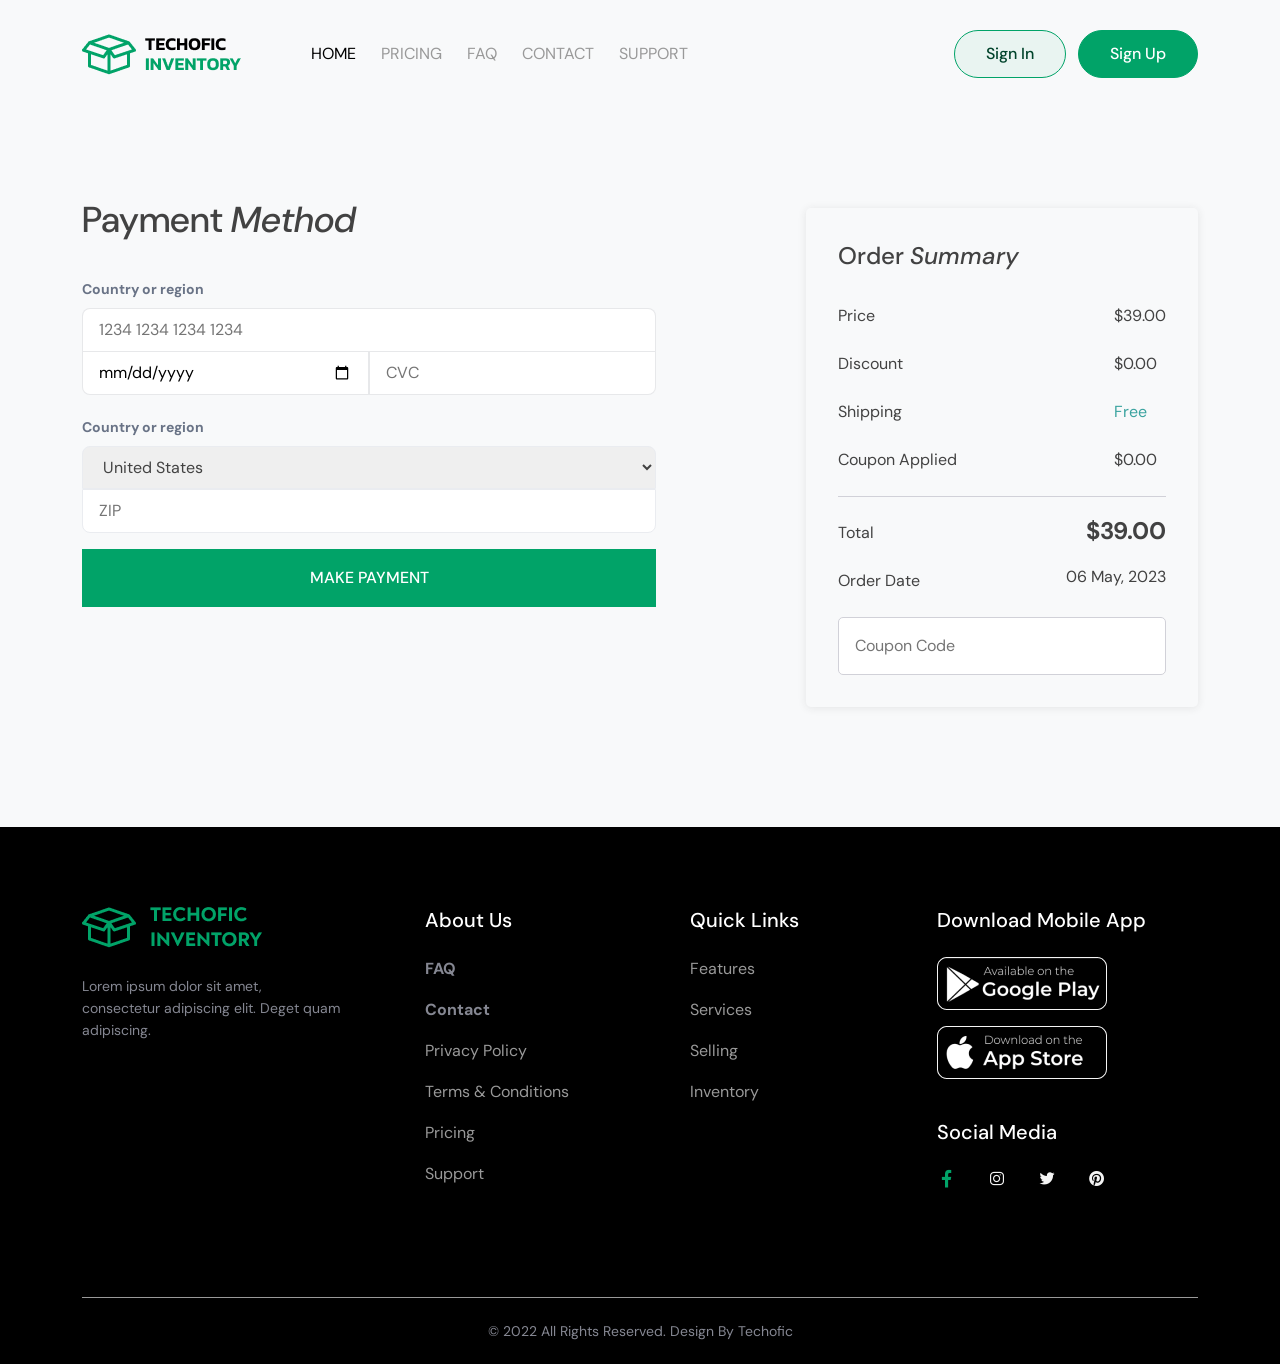
==== commit 0b6e6a15: "new changes added" ====
--- a/checkOut.html
+++ b/checkOut.html
@@ -47,24 +47,24 @@
                 <div class="collapse navbar-collapse" id="navbarSupportedContent">
                     <ul class="navbar-nav me-auto mb-2 mb-lg-0">
                         <li class="nav-item">
-                            <a class="nav-link active" aria-current="page" href="#">HOME</a>
-                        </li>
-                        <li class="nav-item">
-                            <a class="nav-link" href="#">PRICING</a>
-                        </li>
-                        <li class="nav-item">
-                            <a class="nav-link" href="#">FAQ</a>
-                        </li>
-                        <li class="nav-item">
-                            <a class="nav-link" href="#">CONTACT</a>
-                        </li>
-                        <li class="nav-item">
-                            <a class="nav-link" href="#">SUPPORT</a>
+                            <a class="nav-link active" aria-current="page" href="home.html">HOME</a>
+                        </li>
+                        <li class="nav-item">
+                            <a class="nav-link" href="pricing.html">PRICING</a>
+                        </li>
+                        <li class="nav-item">
+                            <a class="nav-link" href="faq.html">FAQ</a>
+                        </li>
+                        <li class="nav-item">
+                            <a class="nav-link" href="contact.html">CONTACT</a>
+                        </li>
+                        <li class="nav-item">
+                            <a class="nav-link" href="">SUPPORT</a>
                         </li>
                     </ul>
                     <div class="d-flex nav-btn">
-                        <button class="nav-btn--signIn btn-1">Sign In</button>
-                        <button class="nav-btn--signUp btn-2">Sign Up</button>
+                        <a href="signIn.html"><button class="nav-btn--signIn btn-1">Sign In</button></a>
+                        <a href="signUp.html"><button class="nav-btn--signUp btn-2">Sign Up</button></a>
                     </div>
                 </div>
             </div>
@@ -80,16 +80,16 @@
         <div class="offcanvas-body">
             <ul class="navbar-nav me-auto mb-2 mb-lg-0">
                 <li class="nav-item">
-                    <a class="nav-link active" aria-current="page" href="#">HOME</a>
-                </li>
-                <li class="nav-item">
-                    <a class="nav-link" href="#">PRICING</a>
-                </li>
-                <li class="nav-item">
-                    <a class="nav-link" href="#">FAQ</a>
-                </li>
-                <li class="nav-item">
-                    <a class="nav-link" href="#">CONTACT</a>
+                    <a class="nav-link active" aria-current="page" href="home.html">HOME</a>
+                </li>
+                <li class="nav-item">
+                    <a class="nav-link" href="pricing.html">PRICING</a>
+                </li>
+                <li class="nav-item">
+                    <a class="nav-link" href="faq.html">FAQ</a>
+                </li>
+                <li class="nav-item">
+                    <a class="nav-link" href="contact.html">CONTACT</a>
                 </li>
                 <li class="nav-item">
                     <a class="nav-link" href="#">SUPPORT</a>
@@ -100,7 +100,7 @@
 
     <!-- Payment -->
 
-    <div class="payment-section pt-100 pb-120">
+    <div class="payment-section pt-100 pb-120 bg-light">
         <div class="container">
             <div class="payment-area">
                 <div class="payment-area--form">
@@ -128,7 +128,7 @@
                         </div>
                     </form>
 
-                    <button class="btn-2">MAKE PAYMENT</button>
+                    <a href="checkOutDone.html"><button class="btn-2">MAKE PAYMENT</button></a>
                 </div>
                 <div class="payment-area--summary">
                     <div class="title">
--- a/assets/css/style.css
+++ b/assets/css/style.css
@@ -1479,7 +1479,8 @@
 .success-section .success-bottom {
   display: flex;
   gap: 13px;
-  transform: translate(75px, -12px);
+  justify-content: center;
+  transform: translate(0px, -12px);
 }
 .success-section .success-bottom span {
   width: 30px;
@@ -1490,8 +1491,12 @@
 }
 
 @media (max-width: 991px) {
+  .success-section .success-bottom {
+    transform: translate(0px, -8px);
+  }
   .success-section .success-bottom span {
-    display: none;
+    width: 25px;
+    height: 17px;
   }
 }
 @media (max-width: 767px) {
@@ -1534,33 +1539,42 @@
     padding: 0px;
     font-size: 16px;
   }
-}
-.section-header {
+  .success-section .success-bottom {
+    transform: translate(0px, -6px);
+  }
+  .success-section .success-bottom span {
+    width: 20px;
+    height: 12px;
+  }
+}
+.tab-header {
   display: flex;
   align-items: center;
   margin-bottom: 20px;
-}
-
-.section-header li {
+  border-bottom: 3px solid #EAEAEA;
+  gap: 20px;
+}
+
+.tab-header li {
   cursor: pointer;
   display: flex;
   align-items: center;
-  padding-left: 20px;
   font-size: 18px;
   color: #919191;
-  border-bottom: 3px solid #EAEAEA;
-}
-.section-header li:first-child {
+  transition: all 0.5s ease;
+}
+.tab-header li:first-child {
   padding-left: 0;
 }
 
-.section-header li i {
+.tab-header li i {
   margin-right: 10px;
 }
 
-.section-header li.active {
+.tab-header li.active {
   color: #424242;
   border-bottom: 3px solid #01A368;
+  transition: all 0.5s ease-in-out;
 }
 
 .dashboard-about,
@@ -1578,13 +1592,15 @@
   gap: 70px;
 }
 .dashboard-section .dashboard-img {
-  width: 35%;
+  width: 40%;
 }
 .dashboard-section .dashboard-img img {
   height: 100%;
+  -o-object-fit: cover;
+     object-fit: cover;
 }
 .dashboard-section .dashboard-area {
-  width: 65%;
+  width: 60%;
 }
 .dashboard-section .dashboard-area .title {
   font-weight: 500;
@@ -1658,12 +1674,13 @@
 }
 .dashboard-section .dashboard-profile form .radio-btn {
   width: 50%;
-  padding: 18px 160px;
+  padding: 18px;
   margin-bottom: 18px;
   border: 1px solid #E0E0E0;
   border-radius: 5px;
   display: flex;
   align-items: center;
+  justify-content: center;
 }
 .dashboard-section .dashboard-profile form .radio-btn input {
   width: 15px;
@@ -1680,6 +1697,74 @@
   color: #656565;
 }
 
+@media (max-width: 1200px) {
+  .dashboard-section .dashboard-main {
+    gap: 40px;
+  }
+  .dashboard-section .dashboard-img {
+    width: 50%;
+  }
+  .dashboard-section .dashboard-area {
+    width: 50%;
+  }
+}
+@media (max-width: 767px) {
+  .tab-header {
+    margin-bottom: 15px;
+  }
+  .tab-header li {
+    font-size: 16px;
+  }
+  .dashboard-section .dashboard-main {
+    flex-direction: column;
+    gap: 40px;
+  }
+  .dashboard-section .dashboard-img {
+    width: 100%;
+  }
+  .dashboard-section .dashboard-img img {
+    width: 100%;
+    height: 450px;
+    -o-object-fit: none;
+       object-fit: none;
+  }
+  .dashboard-section .dashboard-area {
+    width: 100%;
+  }
+  .dashboard-section .dashboard-area .title {
+    font-size: 26px;
+    line-height: 20px;
+    margin-bottom: 10px;
+  }
+  .dashboard-section .dashboard-area .ratings .icon {
+    margin-bottom: 20px;
+  }
+  .dashboard-section .dashboard-area .ratings .icon h5 {
+    font-size: 18px;
+  }
+  .dashboard-section .dashboard-about h6 {
+    font-size: 16px;
+    line-height: 18px;
+    margin-bottom: 10px;
+  }
+  .dashboard-section .dashboard-about--info li {
+    font-size: 16px;
+    line-height: 18px;
+    margin-bottom: 10px;
+  }
+  .dashboard-section .dashboard-profile form input {
+    padding: 11px 15px;
+    margin-bottom: 12px;
+  }
+  .dashboard-section .dashboard-profile form .radio-btn {
+    padding: 12px;
+    margin-bottom: 12px;
+  }
+  .dashboard-section .dashboard-profile form button {
+    padding: 12px 30px;
+    font-size: 14px;
+  }
+}
 body {
   color: #999999;
 }/*# sourceMappingURL=style.css.map */
